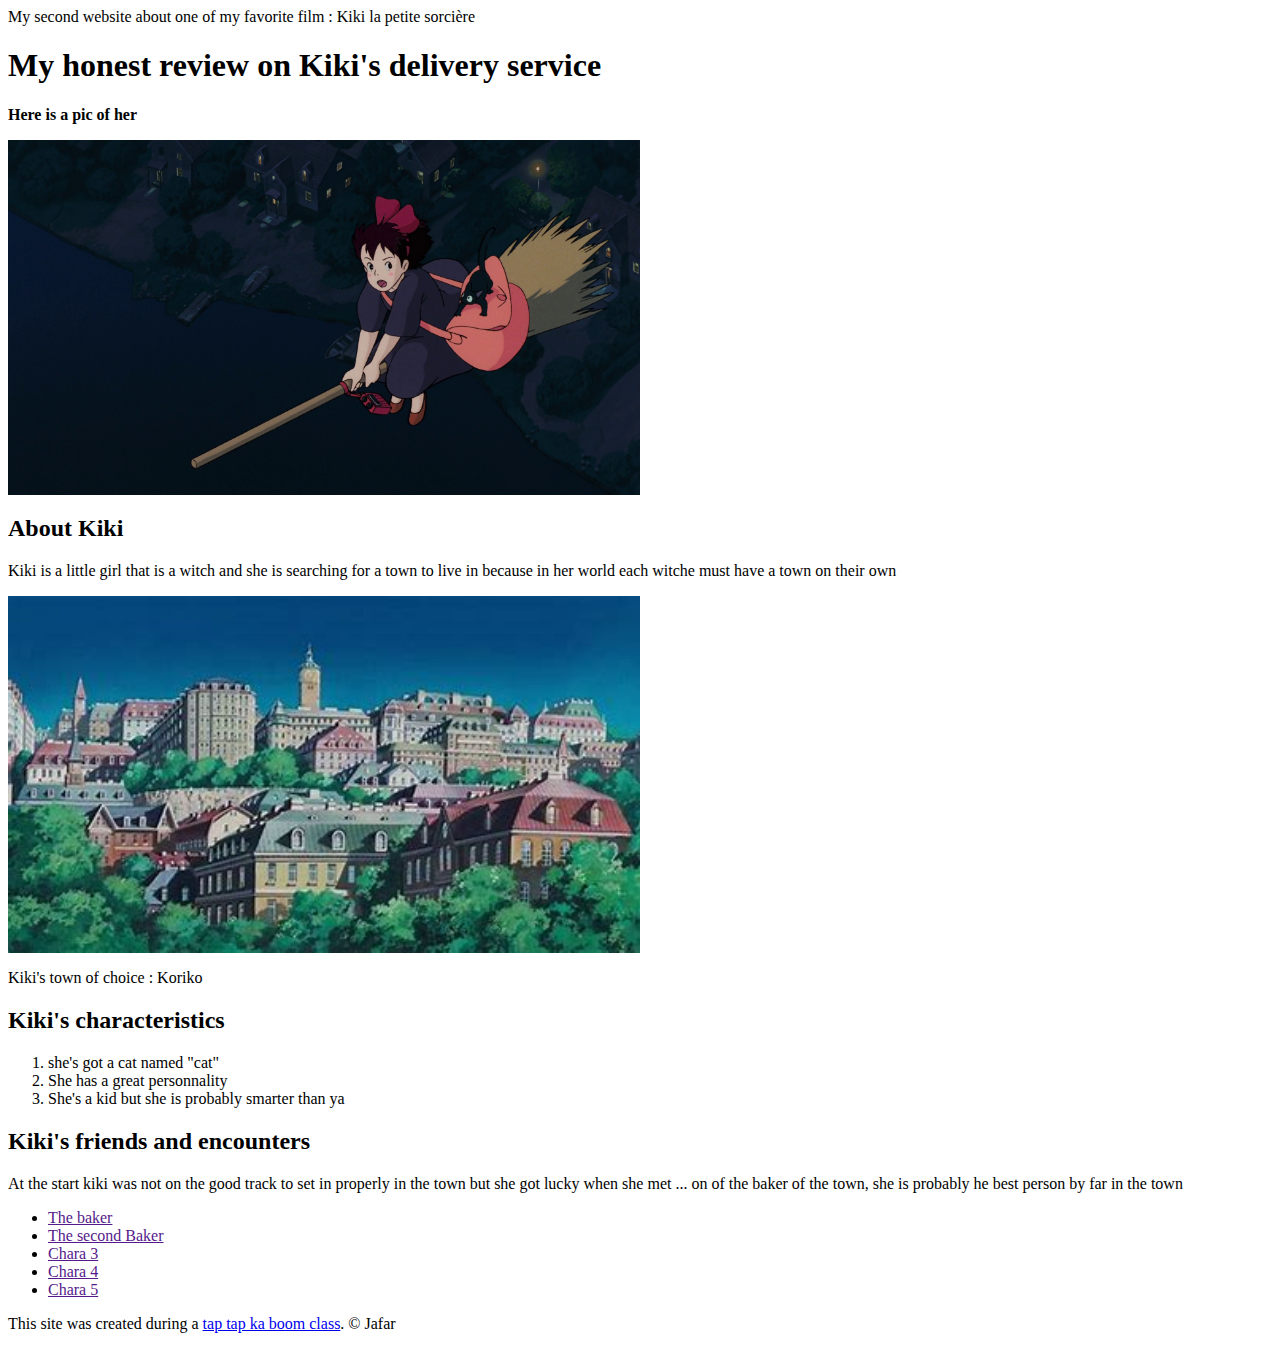
==== index.html @ e2939231 "fixes some errors in the writing and added an image" ====
<html>
   <head>
      <title>Website numba 2</title>
      <link rel="icon" href="Img/Kiki's profile.png">
   </head>
    
   <body>

      <!-- header element -->
      <header>
         <p> My second website about one of my favorite film : Kiki la petite sorcière </p>
        <h1> My honest  review on Kiki's delivery service</h1>
        <p> <b>Here is a pic of her</b> </p>
        <img src="Img/Anime.png" width="50%">
      </header>
      <!-- Main element -->
      <main>
         <h2> About Kiki</h2>
         <p> Kiki is a little girl that is a witch and she is searching for a town to live in because in her world each witche must have a town on their own</p>
         <img src="Img/Koriko.jpg" width="50%">
         <p>Kiki's town of choice : Koriko</p>
         <!-- Characteristics -->
         <h2>Kiki's characteristics</h2>
         <ol>
            <li>she's got a cat named "cat" </li>
            <li>She has a great personnality</li>
            <li>She's a kid but she is probably smarter than ya</li>
         </ol>
         <!-- Friennds and ecounters -->
         <h2> Kiki's friends and encounters</h2>
         <p>At the start kiki was not on the good track to set in properly in the town but she got lucky when she met ... on of the baker of the town, she is probably he best person by far in the town</p>
         <ul>
            <li><a href="" target="blank">The baker</a></li>
            <li><a href="" target="blank">The second Baker</a></li>
            <li><a href="" target="blank">Chara 3</a></li>
            <li><a href="" target="blank">Chara 4</a></li>
            <li><a href="" target="blank">Chara 5</a></li>
         </ul>
      <main/>

      <!-- Footer element -->
      <footer>
         <p>This site was created during a <a href="https://taptapkabomm.com">tap tap ka boom class</a>. &copy; Jafar </p>
      </footer>
         

      








   </body>
</html
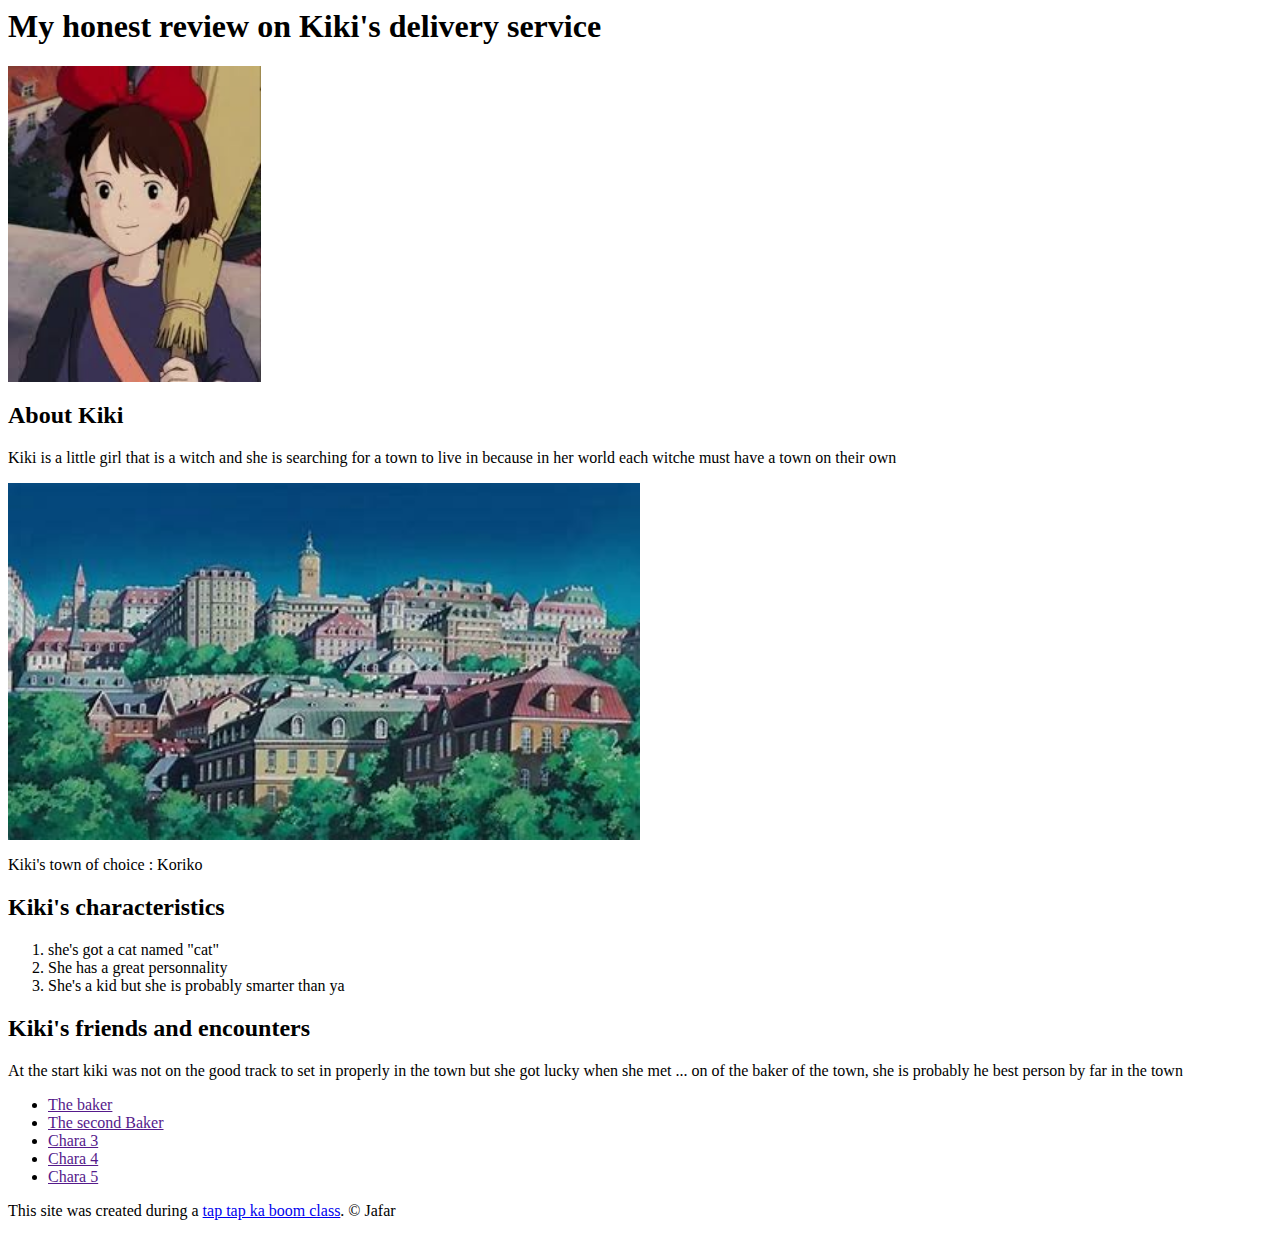
==== commit 484cda98: "Added some things" ====
--- a/index.html
+++ b/index.html
@@ -3,16 +3,17 @@
    <head>
       <title>Website numba 2</title>
       <link rel="icon" href="Img/Kiki's profile.png">
+      <link rel="stylesheet" type="text/css" href="css/Anime.css">
    </head>
     
    <body>
 
       <!-- header element -->
       <header>
-         <p> My second website about one of my favorite film : Kiki la petite sorcière </p>
+        
         <h1> My honest  review on Kiki's delivery service</h1>
-        <p> <b>Here is a pic of her</b> </p>
-        <img src="Img/Anime.png" width="50%">
+        <img src="Img/Profile.jpg" width="20%">
+      
       </header>
       <!-- Main element -->
       <main>
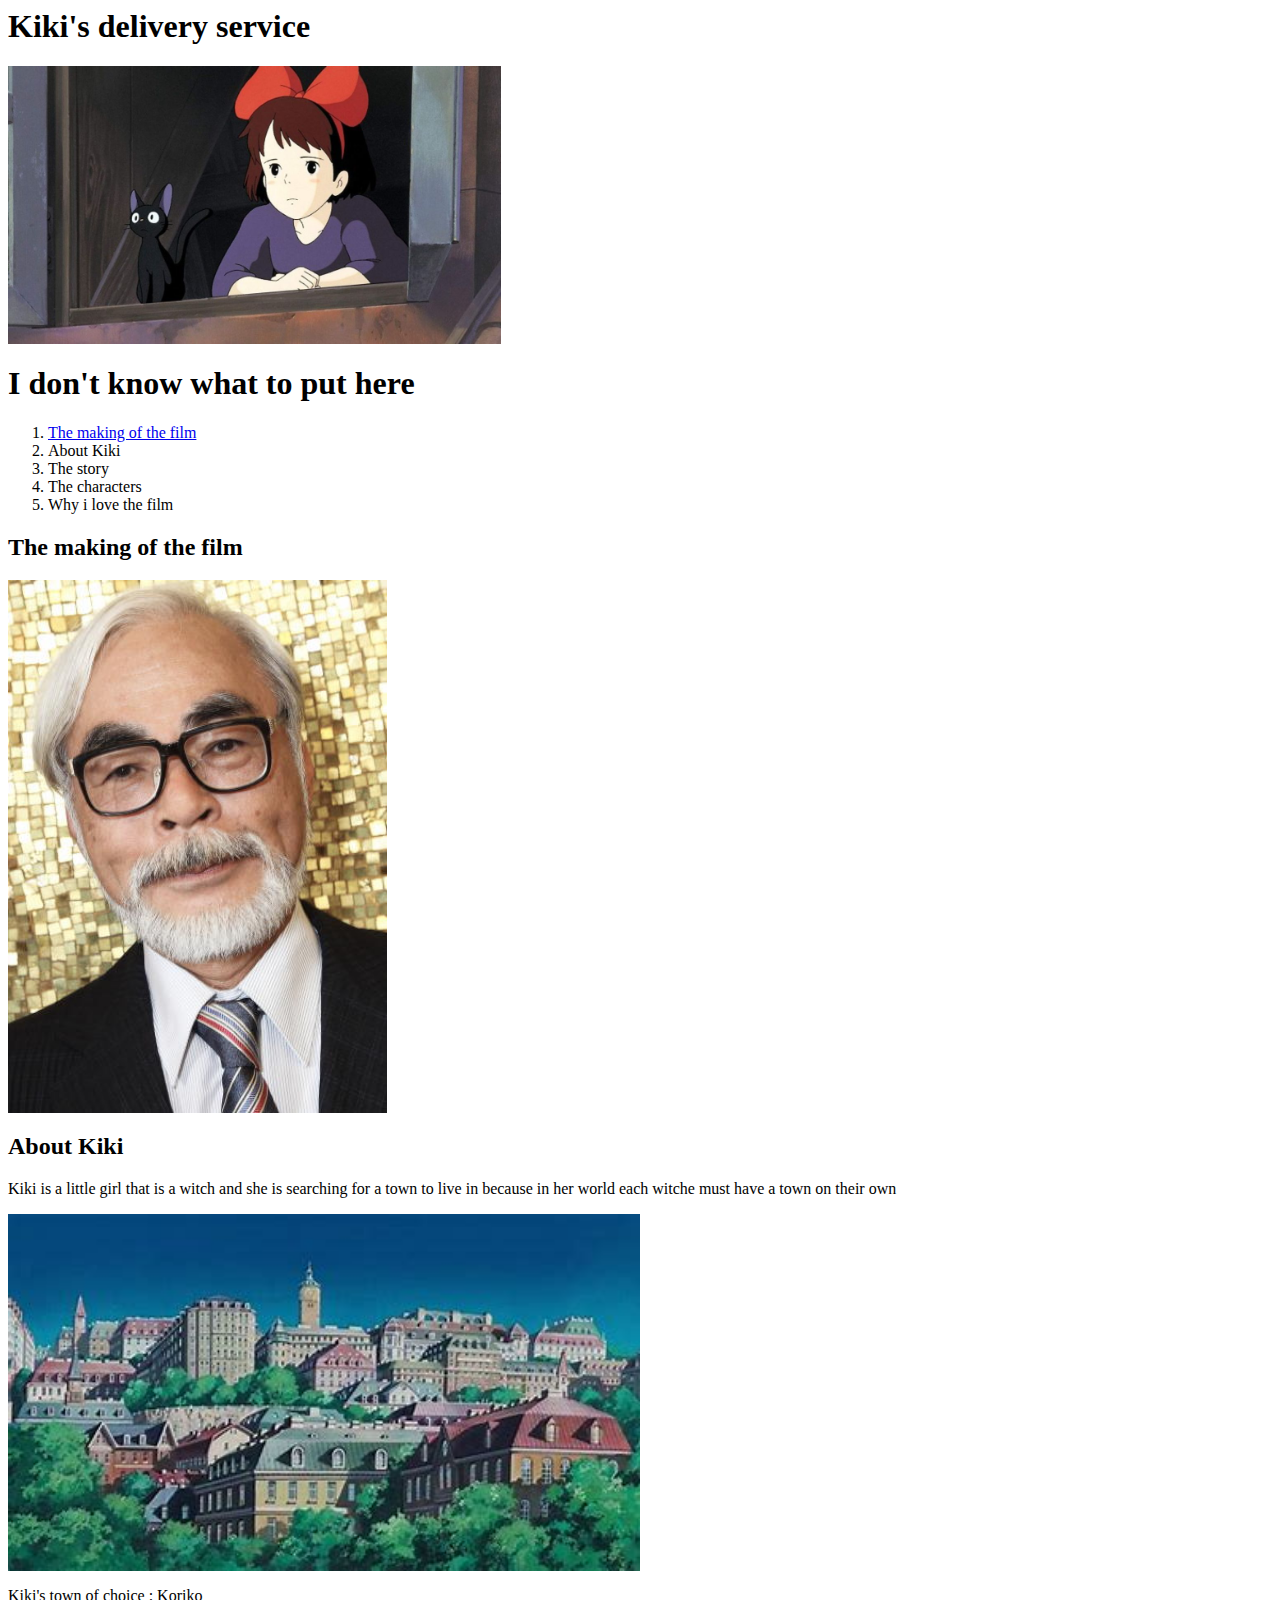
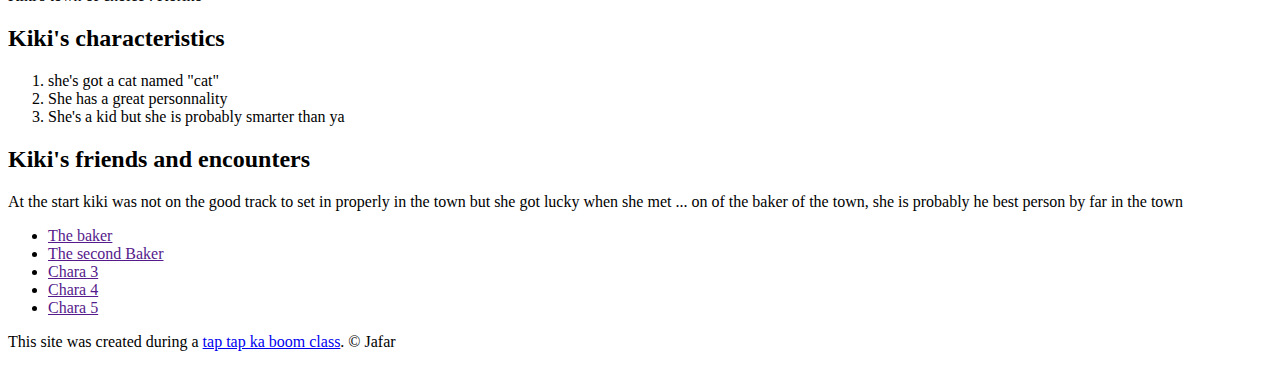
==== commit 79ce1604: "Added some things to my website t" ====
--- a/index.html
+++ b/index.html
@@ -10,13 +10,24 @@
 
       <!-- header element -->
       <header>
-        
-        <h1> My honest  review on Kiki's delivery service</h1>
-        <img src="Img/Profile.jpg" width="20%">
-      
+        <h1> Kiki's delivery service</h1>
+         <img  src="Img/background.jpg" width="39%" >
       </header>
       <!-- Main element -->
       <main>
+         <!-- The list -->
+         <h1>I don't know what to put here</h1>
+         <ol>
+            <li><a href="#The_Making_Of_The_Film">The making of the film</a></li>
+            <li><a>About Kiki</a></li>
+            <li><a>The story</a></li>
+            <li><a>The characters</a></li>
+            <li><a>Why i love the film</a></li>
+         </ol>
+         <!-- Point 1 : The making of the film and some facts about thhe author -->
+         <h2 id="The_Making_Of_The_Film">The making of the film</h2>
+         <img src="Img/Hayao_Miyazaki.jpg" width="30%"
+         <!-- Point 2 :  -->
          <h2> About Kiki</h2>
          <p> Kiki is a little girl that is a witch and she is searching for a town to live in because in her world each witche must have a town on their own</p>
          <img src="Img/Koriko.jpg" width="50%">
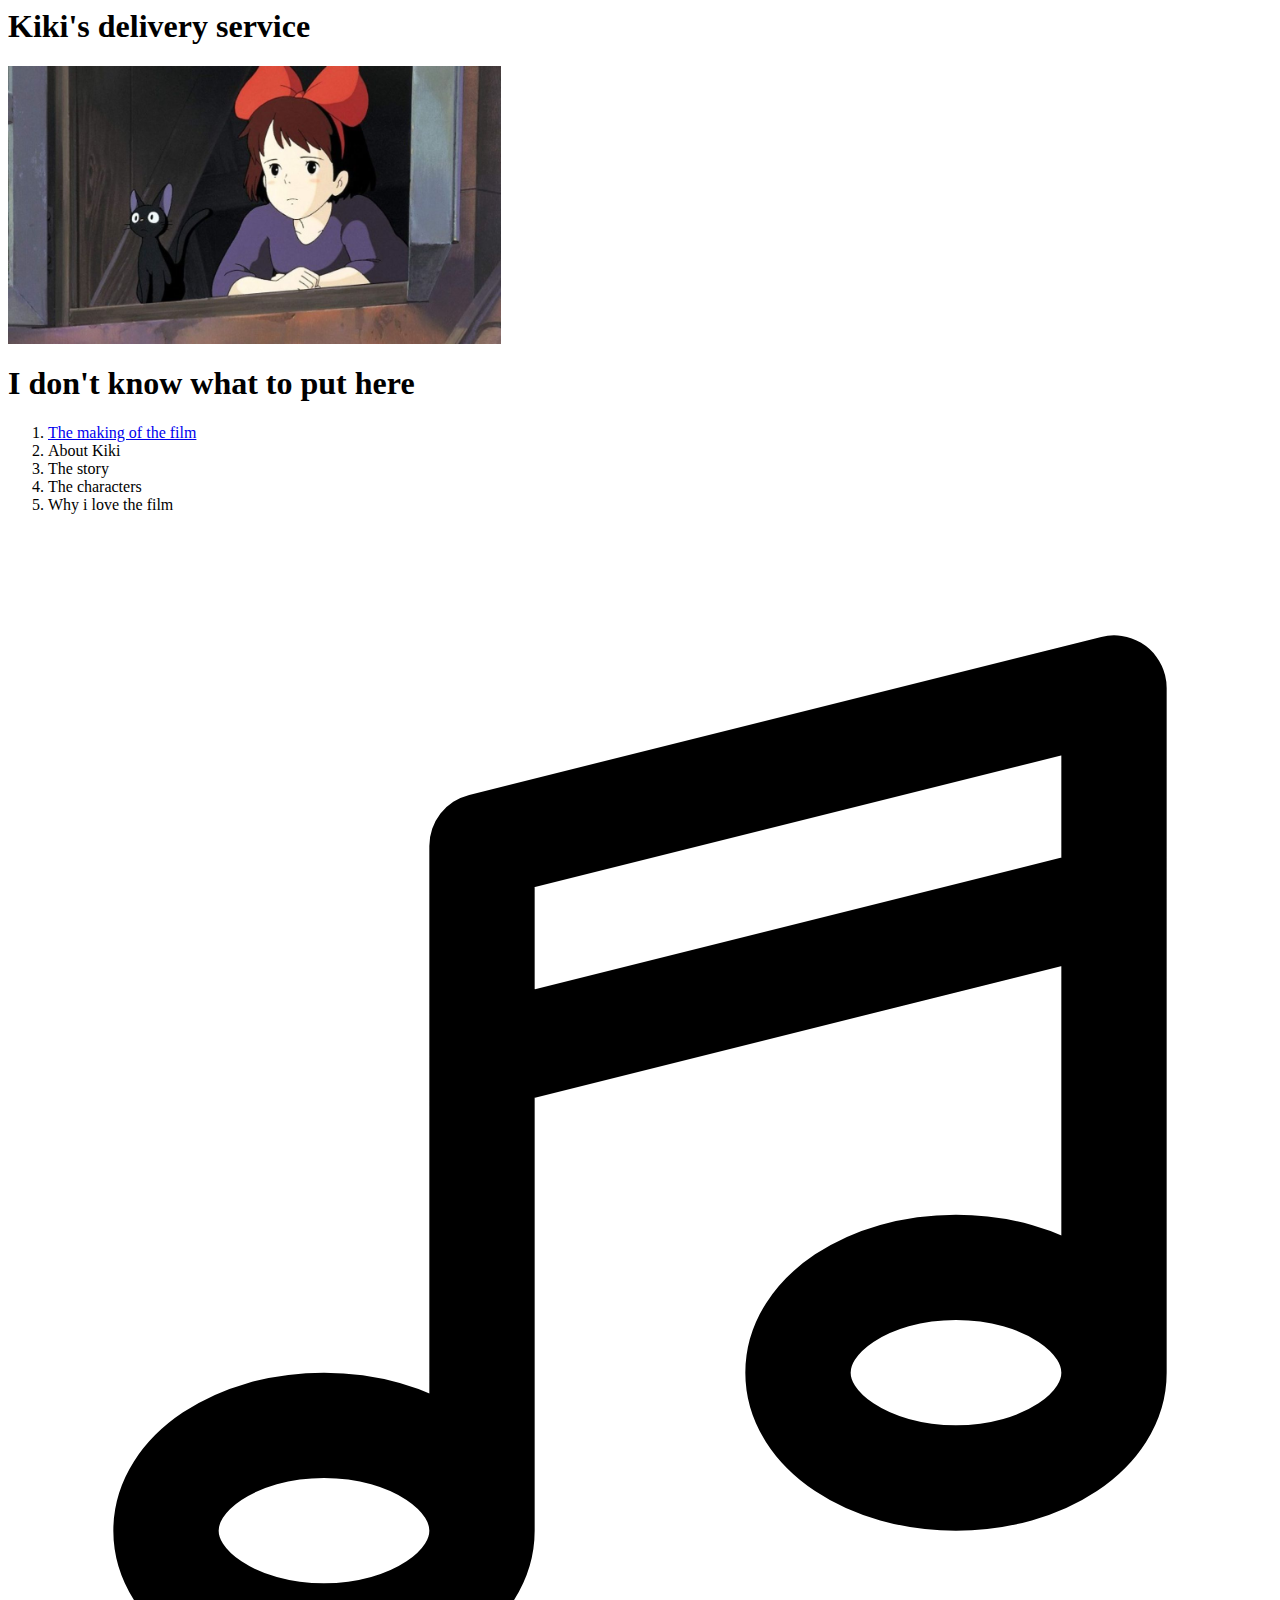
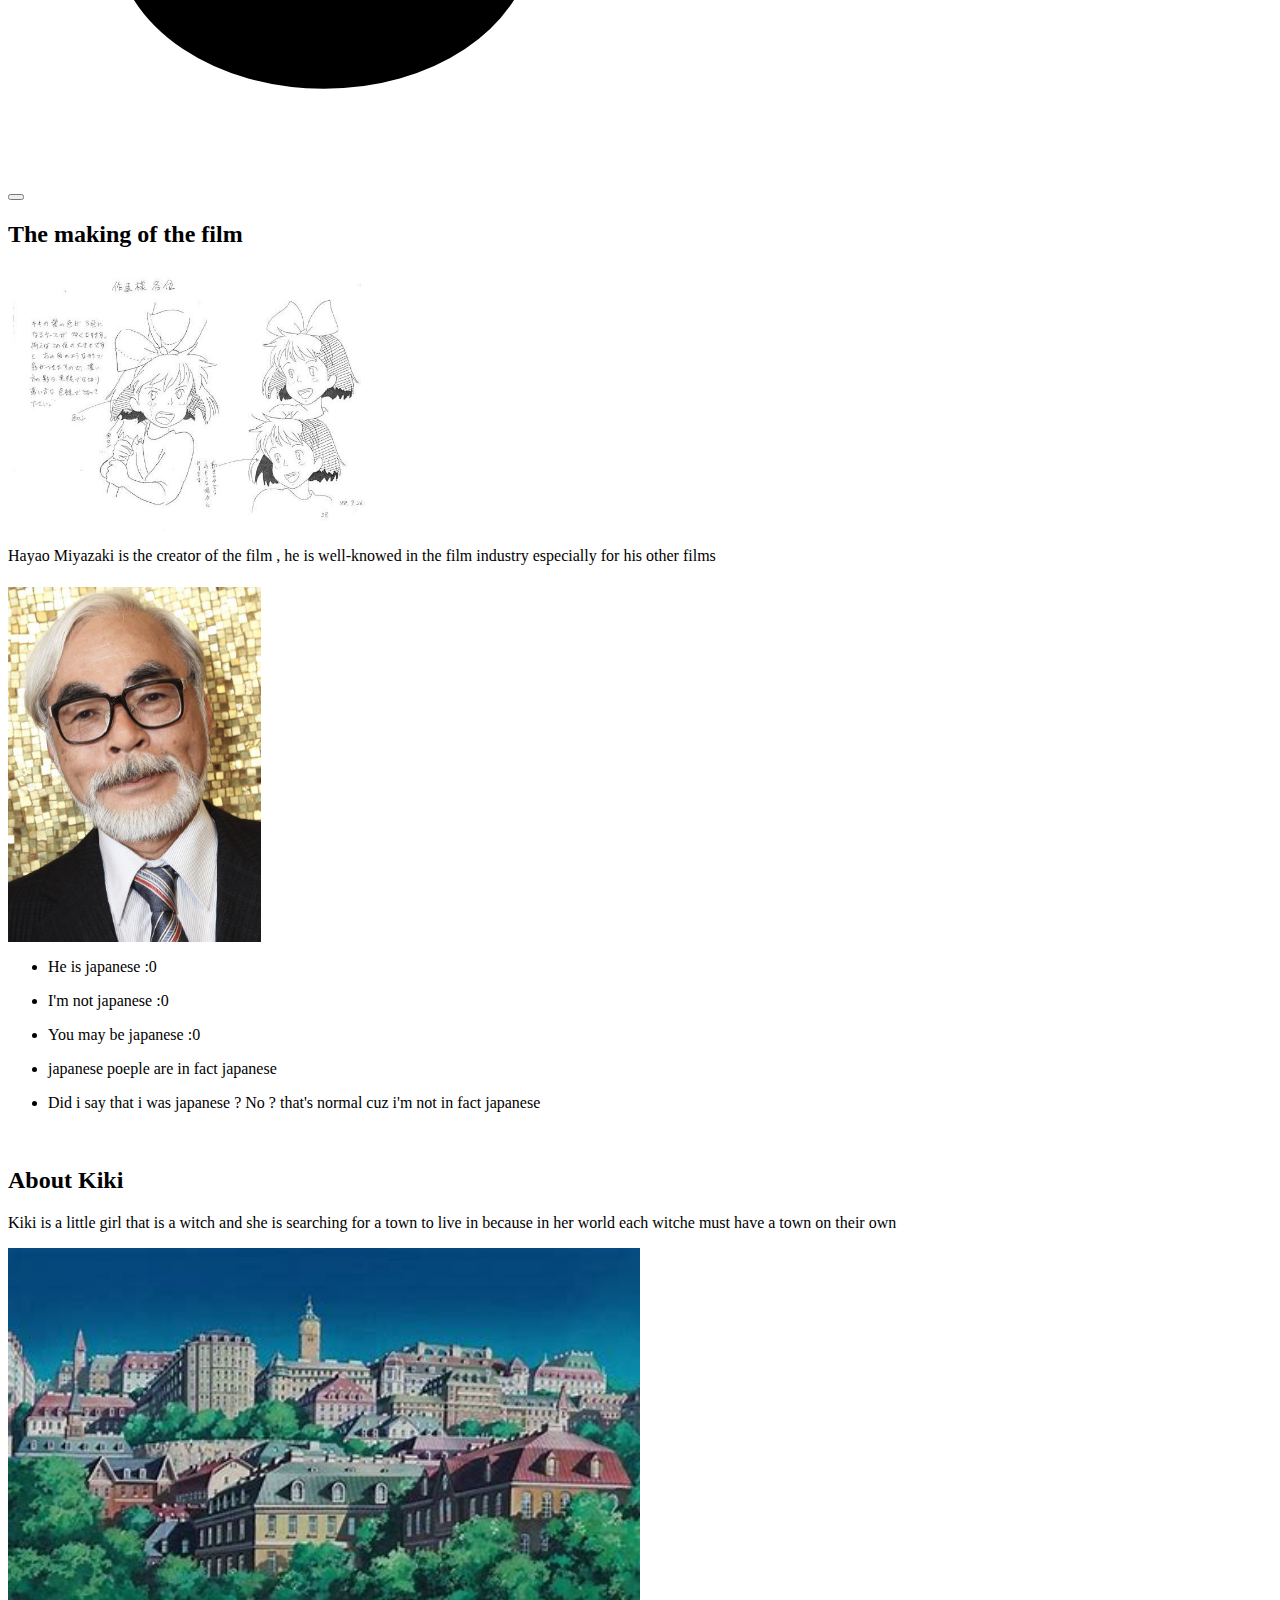
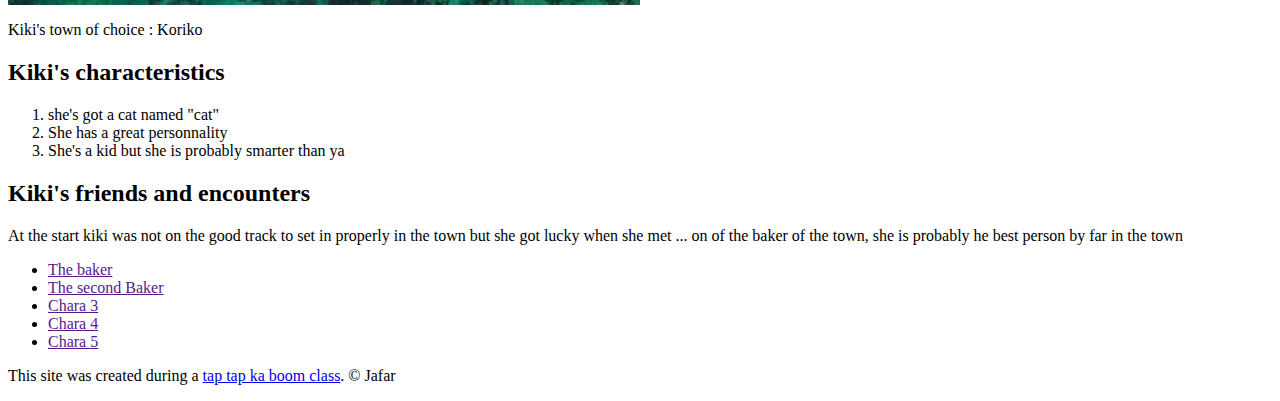
==== commit 3ccc264e: "Added some things" ====
--- a/index.html
+++ b/index.html
@@ -1,9 +1,10 @@
 
 <html>
    <head>
-      <title>Website numba 2</title>
+      <title>Review on Kiki's delivery service</title>
       <link rel="icon" href="Img/Kiki's profile.png">
       <link rel="stylesheet" type="text/css" href="css/Anime.css">
+      <script src="JavaScript/Anime.js"></script>
    </head>
     
    <body>
@@ -17,21 +18,59 @@
       <main>
          <!-- The list -->
          <h1>I don't know what to put here</h1>
-         <ol>
-            <li><a href="#The_Making_Of_The_Film">The making of the film</a></li>
-            <li><a>About Kiki</a></li>
-            <li><a>The story</a></li>
-            <li><a>The characters</a></li>
-            <li><a>Why i love the film</a></li>
-         </ol>
+            <ol>
+               <li><a href="#The_Making_Of_The_Film">The making of the film</a></li>
+               <li><a>About Kiki</a></li>
+               <li><a>The story</a></li>
+               <li><a>The characters</a></li>
+               <li><a>Why i love the film</a></li>
+            </ol>
+         <div class="audio-player">
+            <div class="icon-container">
+               <svg xmlns="http://www.w3.org/2000/svg" class="h-6 w-6" fill="none" viewBox="0 0 24 24" stroke="currentColor" stroke-width="2">
+                  <path stroke-linecap="round" stroke-linejoin="round" d="M9 19V6l12-3v13M9 19c0 1.105-1.343 2-3 2s-3-.895-3-2 1.343-2 3-2 3 .895 3 2zm12-3c0 1.105-1.343 2-3 2s-3-.895-3-2 1.343-2 3-2 3 .895 3 2zM9 10l12-3" />
+                </svg>
+                  <audio src="Music/OST.mp3"></audio>
+            </div>
+            <div class="controls">
+                  <button class="player-button">
+               <svg xmlns="http://www.w3.org/2000/svg" class="h-6 w-6" fill="none" viewBox="0 0 24 24" stroke="currentColor" stroke-width="2">
+                     <path stroke-linecap="round" stroke-linejoin="round" d="M14.752 11.168l-3.197-2.132A1 1 0 0010 9.87v4.263a1 1 0 001.555.832l3.197-2.132a1 1 0 000-1.664z" />
+                     <path stroke-linecap="round" stroke-linejoin="round" d="M21 12a9 9 0 11-18 0 9 9 0 0118 0z" />
+               </svg>
+                  </button>
+            </div>
+         </div>
+         
+         <h4></h4>
          <!-- Point 1 : The making of the film and some facts about thhe author -->
+      <div1>
          <h2 id="The_Making_Of_The_Film">The making of the film</h2>
-         <img src="Img/Hayao_Miyazaki.jpg" width="30%"
+         <img src="Img/Sketch.jpg" width="30%"> 
+         <p>Hayao Miyazaki is the creator of the film , he is well-knowed in the film industry especially for his other films</p> 
+         <h4></h4>
+         <section1>
+         <img src="Img/Hayao_Miyazaki.jpg" width="20%">
+         <ul>
+            <li><p>He is japanese :0</p></li>
+            <li><p>I'm not japanese :0</p></li>
+            <li><p>You may be japanese :0</p></li>
+            <li><p>japanese poeple are in fact japanese</p></li>
+            <li><p>Did i say that i was japanese ? No ? that's normal cuz i'm not in fact japanese</p></li>
+         </ul>
+         <br>
+         </section1>
+      </div1>
          <!-- Point 2 :  -->
-         <h2> About Kiki</h2>
+       <div2>
+         <section2>
+            <h4></h4>
+            <h2> About Kiki</h2>
          <p> Kiki is a little girl that is a witch and she is searching for a town to live in because in her world each witche must have a town on their own</p>
          <img src="Img/Koriko.jpg" width="50%">
          <p>Kiki's town of choice : Koriko</p>
+         </section2>
+       </div2>
          <!-- Characteristics -->
          <h2>Kiki's characteristics</h2>
          <ol>
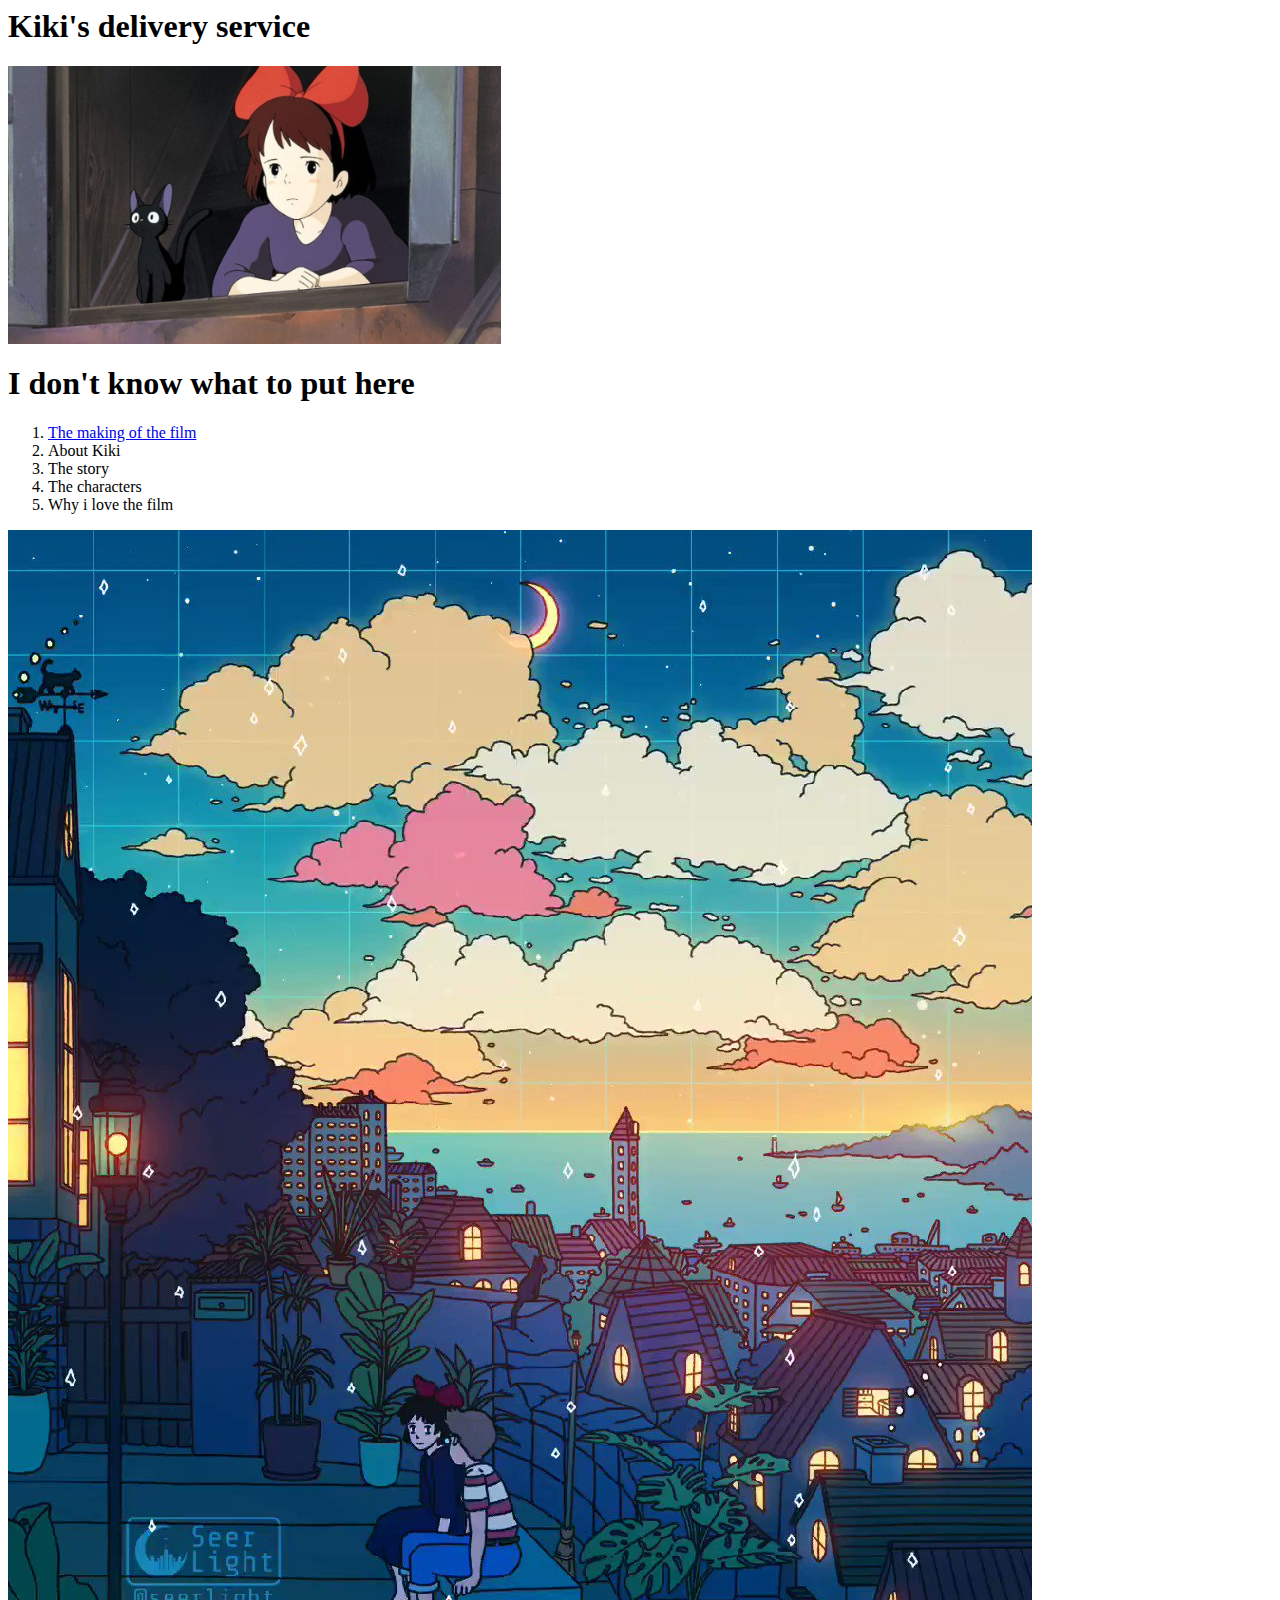
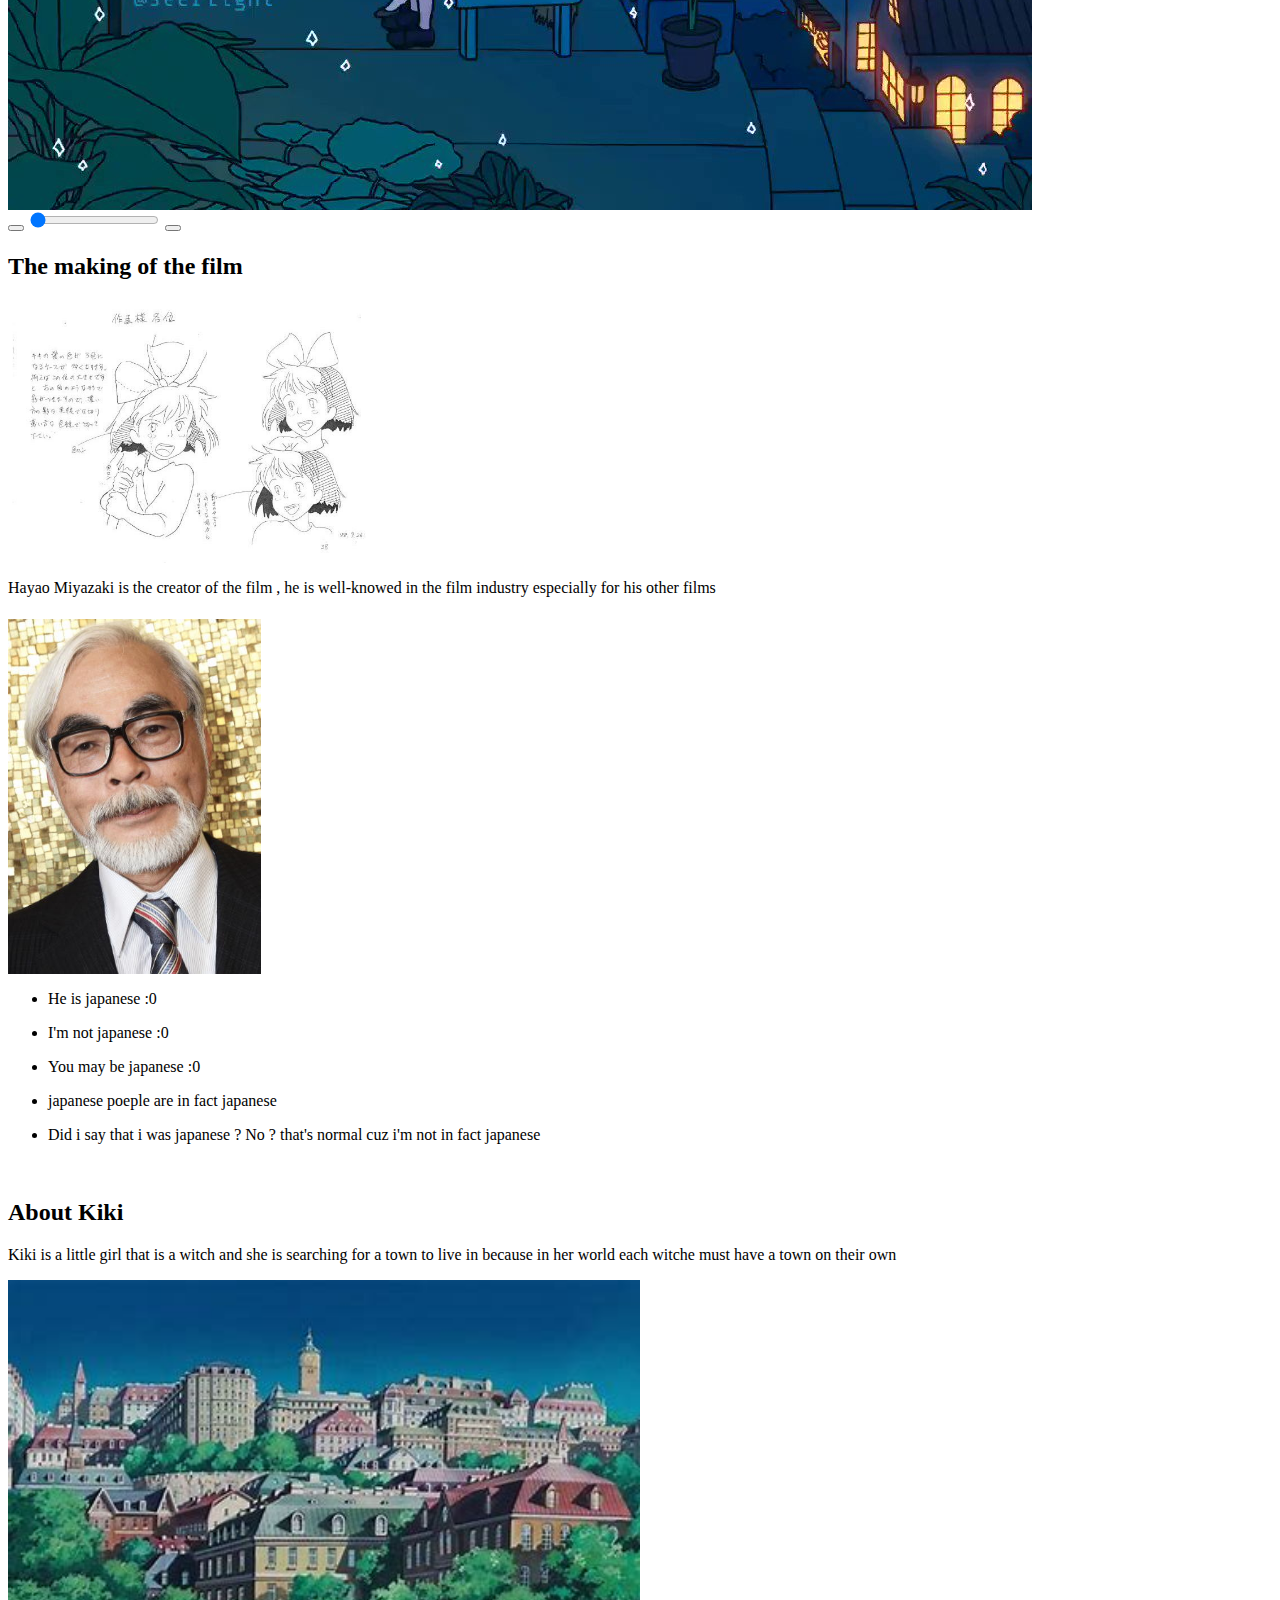
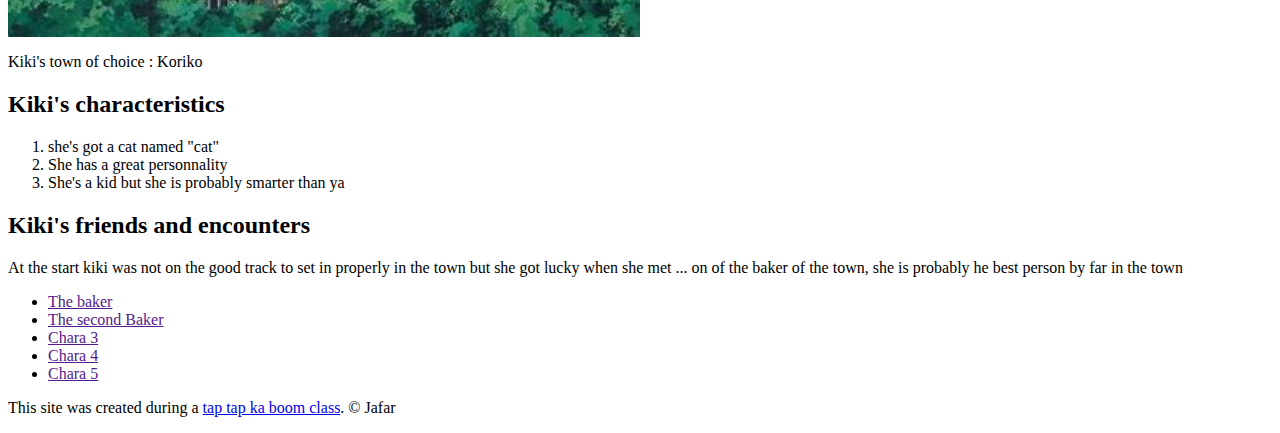
==== commit 6c5d8a16: "Added some javascript lines and made a custom music player" ====
--- a/index.html
+++ b/index.html
@@ -4,7 +4,7 @@
       <title>Review on Kiki's delivery service</title>
       <link rel="icon" href="Img/Kiki's profile.png">
       <link rel="stylesheet" type="text/css" href="css/Anime.css">
-      <script src="JavaScript/Anime.js"></script>
+      
    </head>
     
    <body>
@@ -27,9 +27,7 @@
             </ol>
          <div class="audio-player">
             <div class="icon-container">
-               <svg xmlns="http://www.w3.org/2000/svg" class="h-6 w-6" fill="none" viewBox="0 0 24 24" stroke="currentColor" stroke-width="2">
-                  <path stroke-linecap="round" stroke-linejoin="round" d="M9 19V6l12-3v13M9 19c0 1.105-1.343 2-3 2s-3-.895-3-2 1.343-2 3-2 3 .895 3 2zm12-3c0 1.105-1.343 2-3 2s-3-.895-3-2 1.343-2 3-2 3 .895 3 2zM9 10l12-3" />
-                </svg>
+               <img src="Img/Music_Pic.jpg">
                   <audio src="Music/OST.mp3"></audio>
             </div>
             <div class="controls">
@@ -39,6 +37,12 @@
                      <path stroke-linecap="round" stroke-linejoin="round" d="M21 12a9 9 0 11-18 0 9 9 0 0118 0z" />
                </svg>
                   </button>
+                  <input type="range" class="timeline" max="100" value="0">
+                  <button class="sound-button">
+                     <svg xmlns="http://www.w3.org/2000/svg" viewBox="0 0 20 20" fill="#3D3132">
+                 <path fill-rule="evenodd" d="M9.383 3.076A1 1 0 0110 4v12a1 1 0 01-1.707.707L4.586 13H2a1 1 0 01-1-1V8a1 1 0 011-1h2.586l3.707-3.707a1 1 0 011.09-.217zM14.657 2.929a1 1 0 011.414 0A9.972 9.972 0 0119 10a9.972 9.972 0 01-2.929 7.071 1 1 0 01-1.414-1.414A7.971 7.971 0 0017 10c0-2.21-.894-4.208-2.343-5.657a1 1 0 010-1.414zm-2.829 2.828a1 1 0 011.415 0A5.983 5.983 0 0115 10a5.984 5.984 0 01-1.757 4.243 1 1 0 01-1.415-1.415A3.984 3.984 0 0013 10a3.983 3.983 0 00-1.172-2.828 1 1 0 010-1.415z" clip-rule="evenodd" />
+               </svg>
+                   </button>
             </div>
          </div>
          
@@ -104,6 +108,6 @@
 
 
 
-
+      <script src="JavaScript/Anime.js"></script>
    </body>
 </html
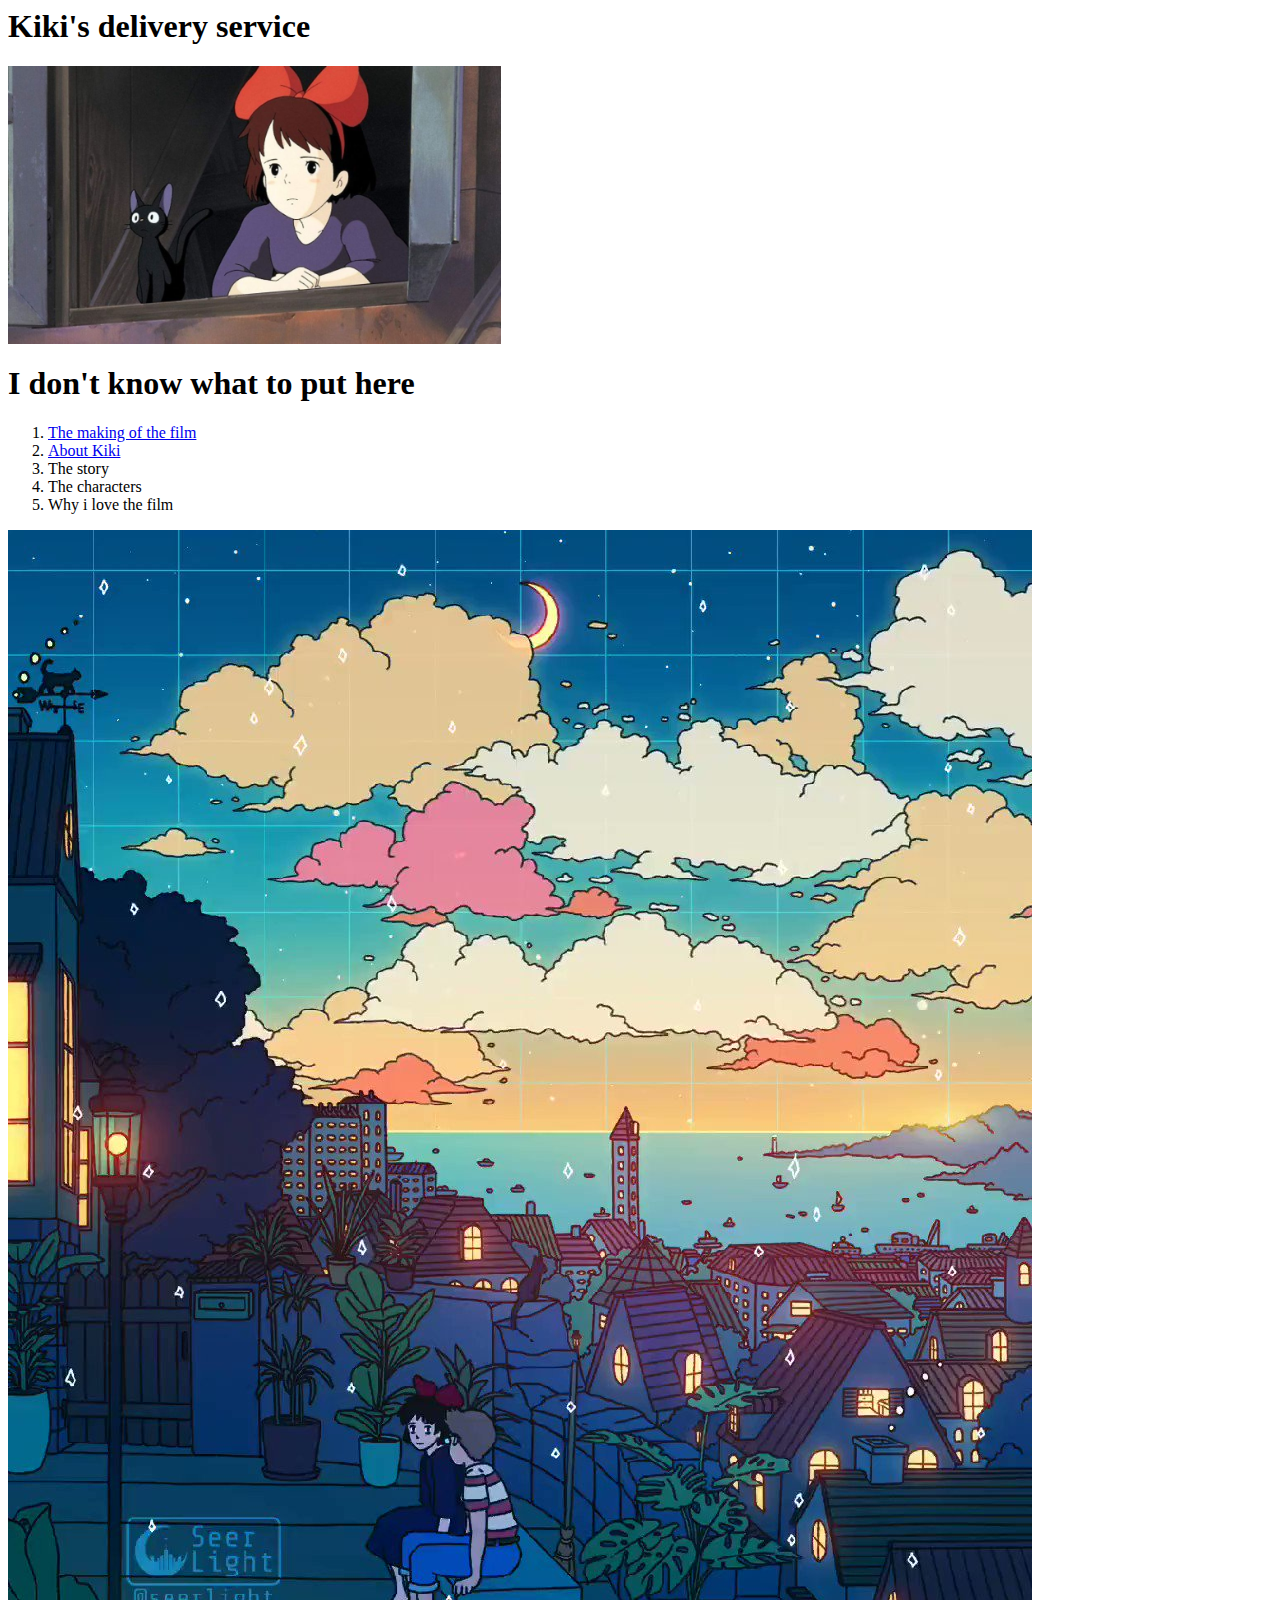
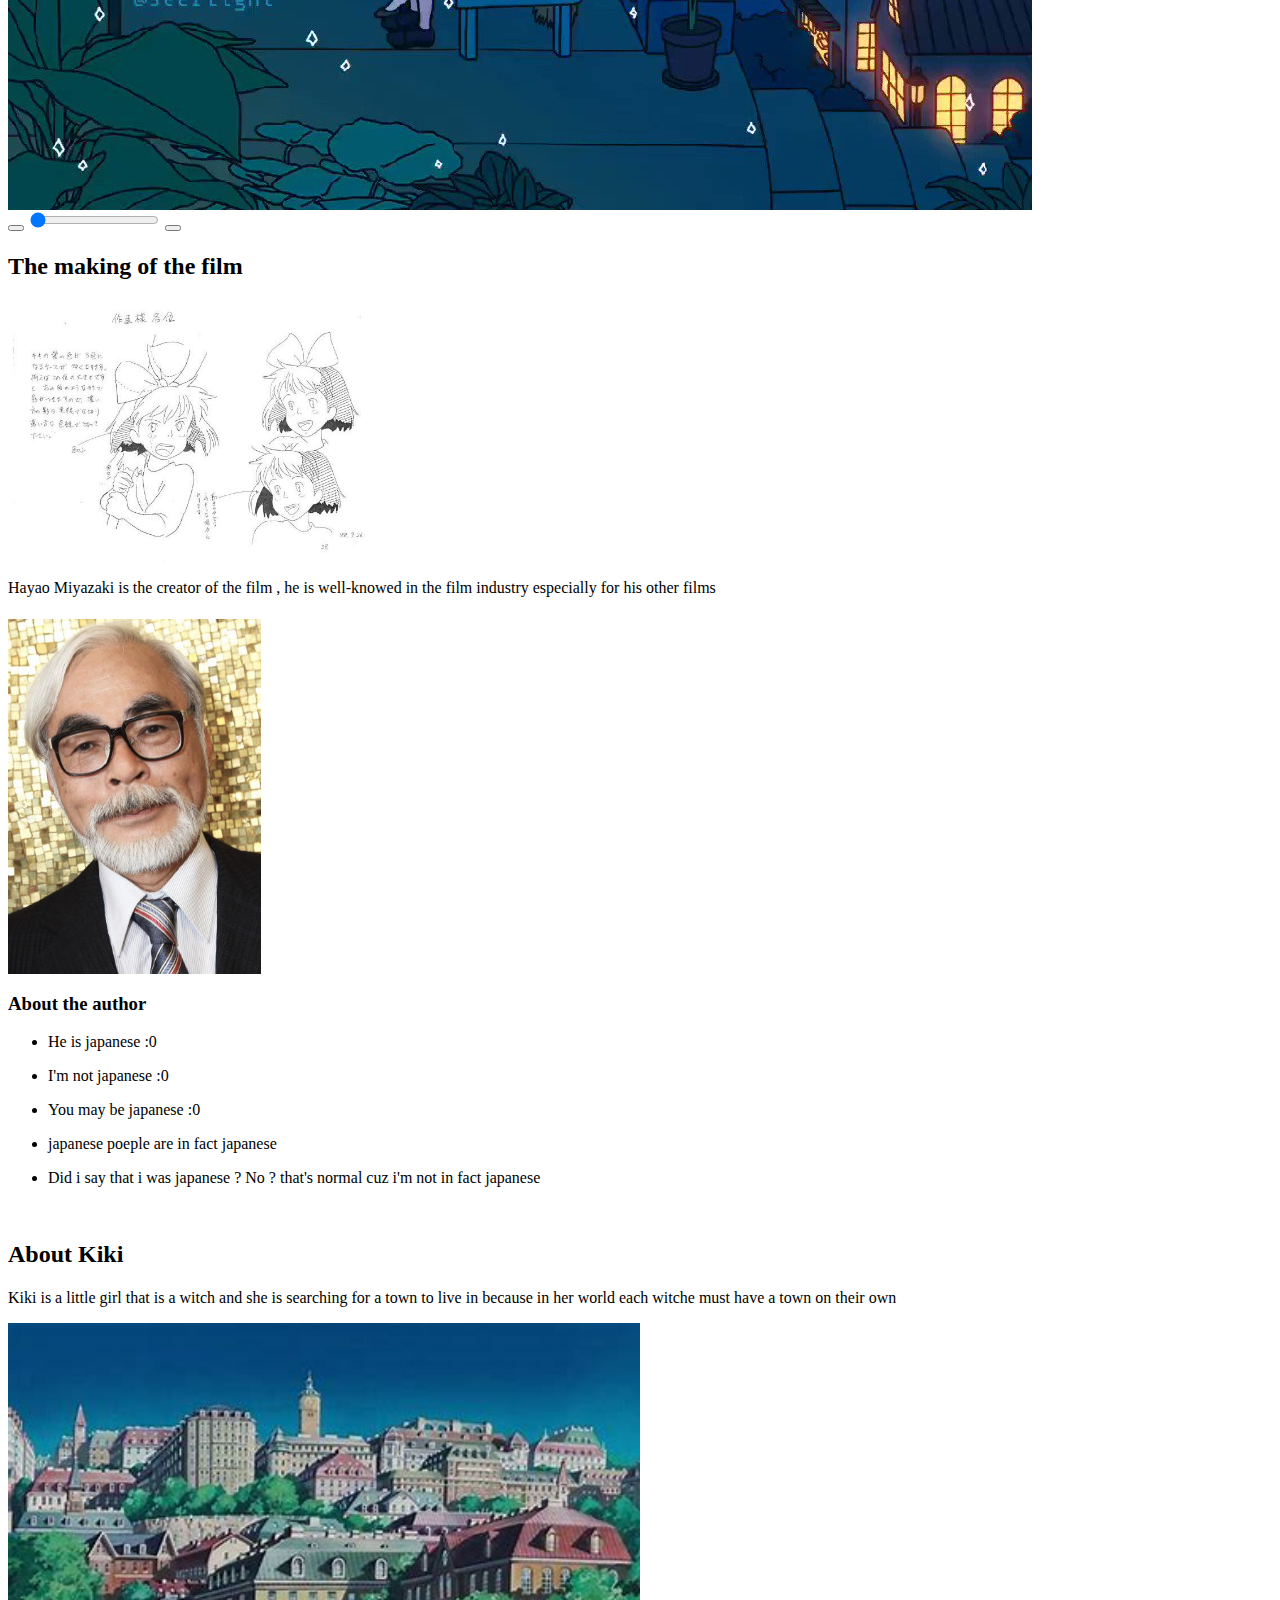
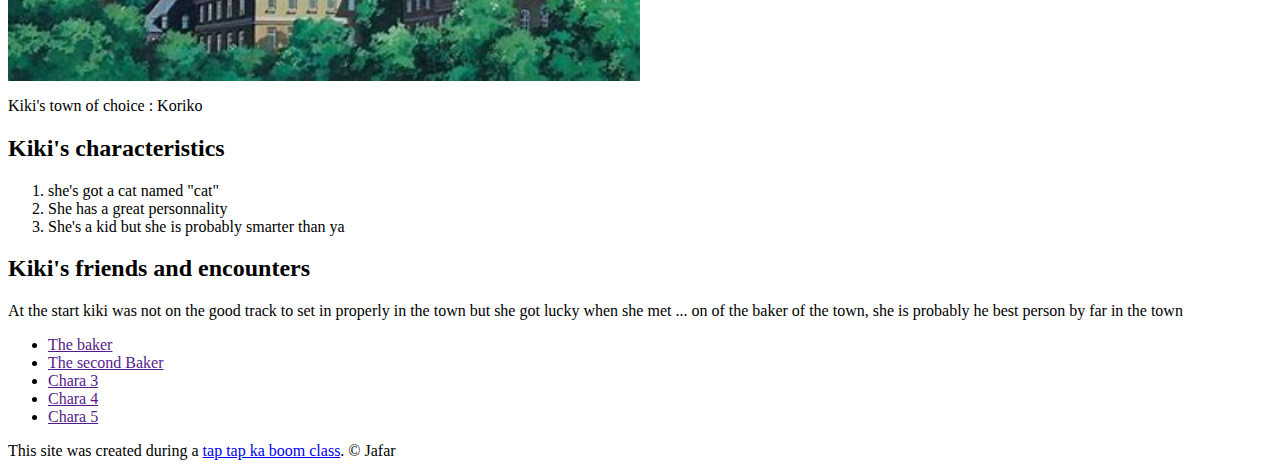
==== commit 25a1fc16: "Added some things" ====
--- a/index.html
+++ b/index.html
@@ -8,6 +8,7 @@
    </head>
     
    <body>
+      <div id="mw-panel"></div>
 
       <!-- header element -->
       <header>
@@ -20,7 +21,7 @@
          <h1>I don't know what to put here</h1>
             <ol>
                <li><a href="#The_Making_Of_The_Film">The making of the film</a></li>
-               <li><a>About Kiki</a></li>
+               <li><a href="#About_Kiki">About Kiki</a></li>
                <li><a>The story</a></li>
                <li><a>The characters</a></li>
                <li><a>Why i love the film</a></li>
@@ -55,6 +56,7 @@
          <h4></h4>
          <section1>
          <img src="Img/Hayao_Miyazaki.jpg" width="20%">
+         <h3>About the author </h3>
          <ul>
             <li><p>He is japanese :0</p></li>
             <li><p>I'm not japanese :0</p></li>
@@ -65,11 +67,11 @@
          <br>
          </section1>
       </div1>
-         <!-- Point 2 :  -->
+         <!-- Point 2 : About Kiki  -->
        <div2>
+         <h2 id="About_Kiki">About Kiki</h2>
          <section2>
             <h4></h4>
-            <h2> About Kiki</h2>
          <p> Kiki is a little girl that is a witch and she is searching for a town to live in because in her world each witche must have a town on their own</p>
          <img src="Img/Koriko.jpg" width="50%">
          <p>Kiki's town of choice : Koriko</p>
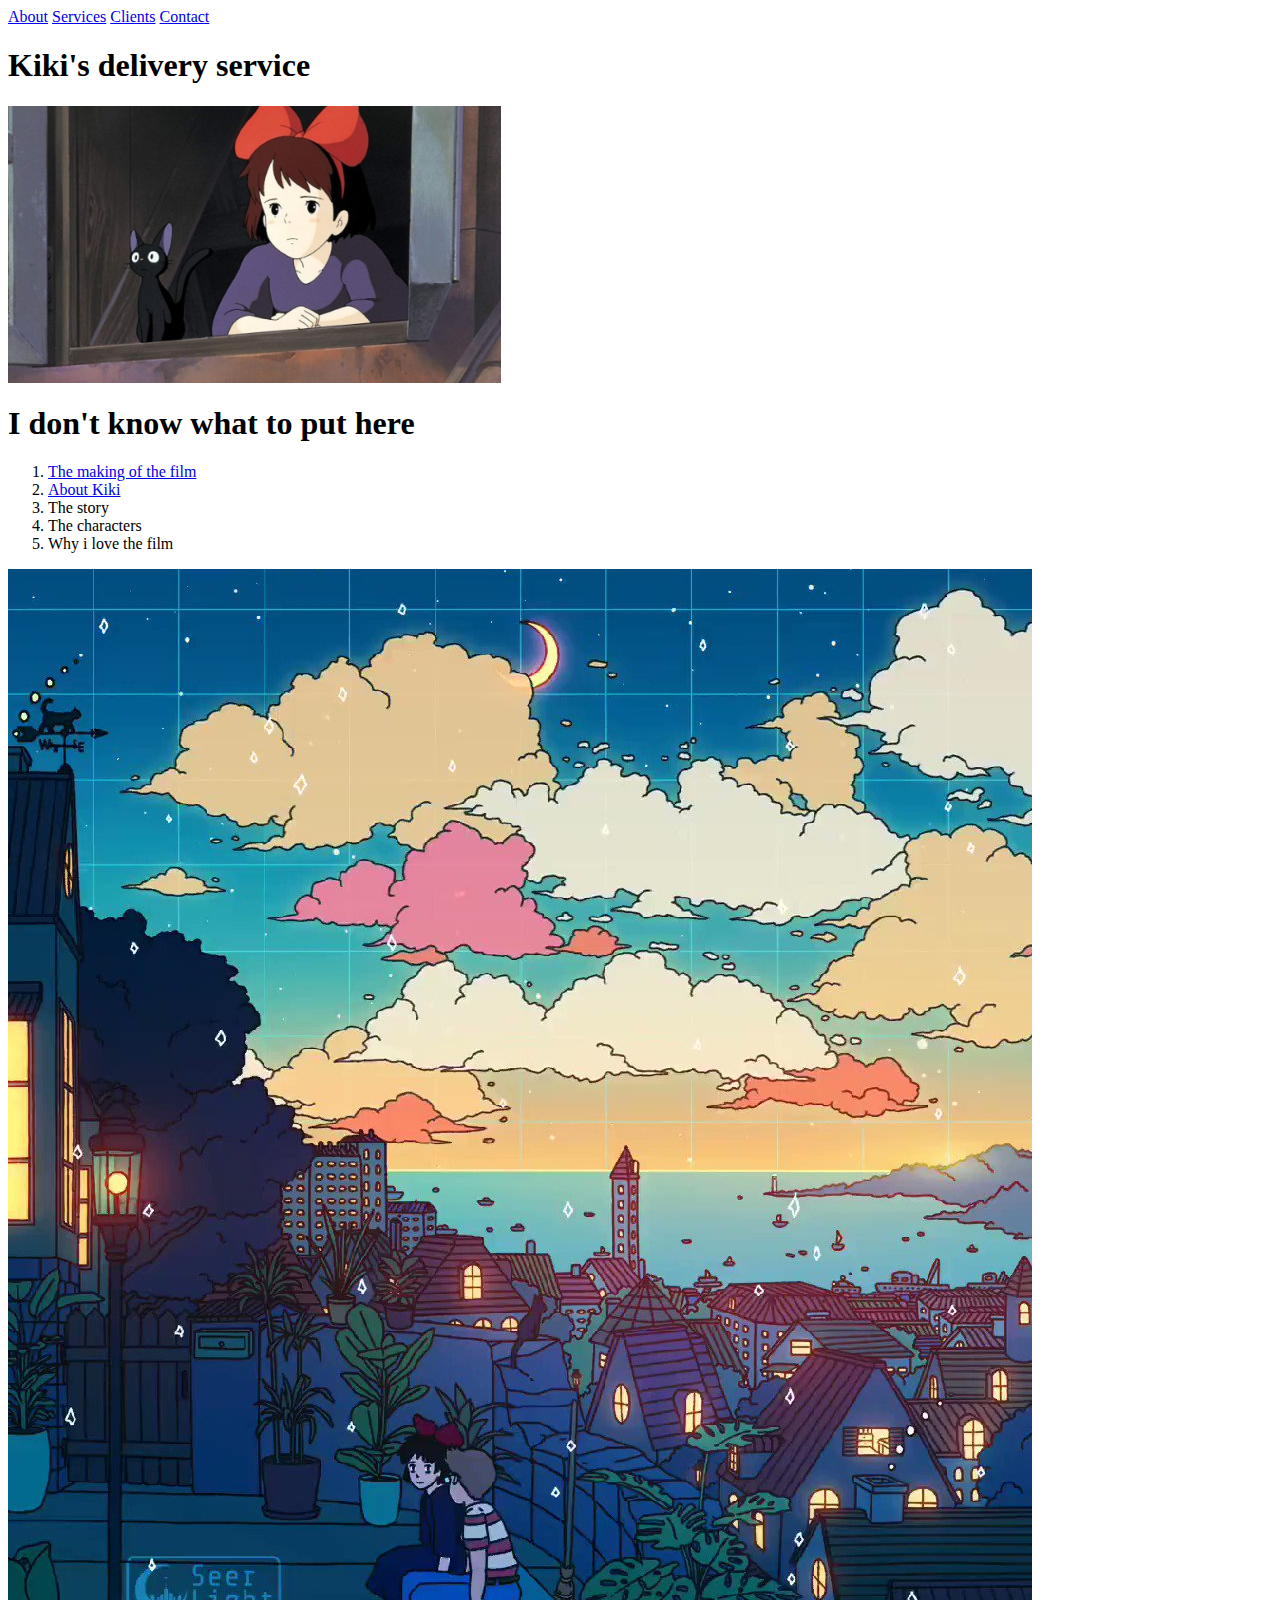
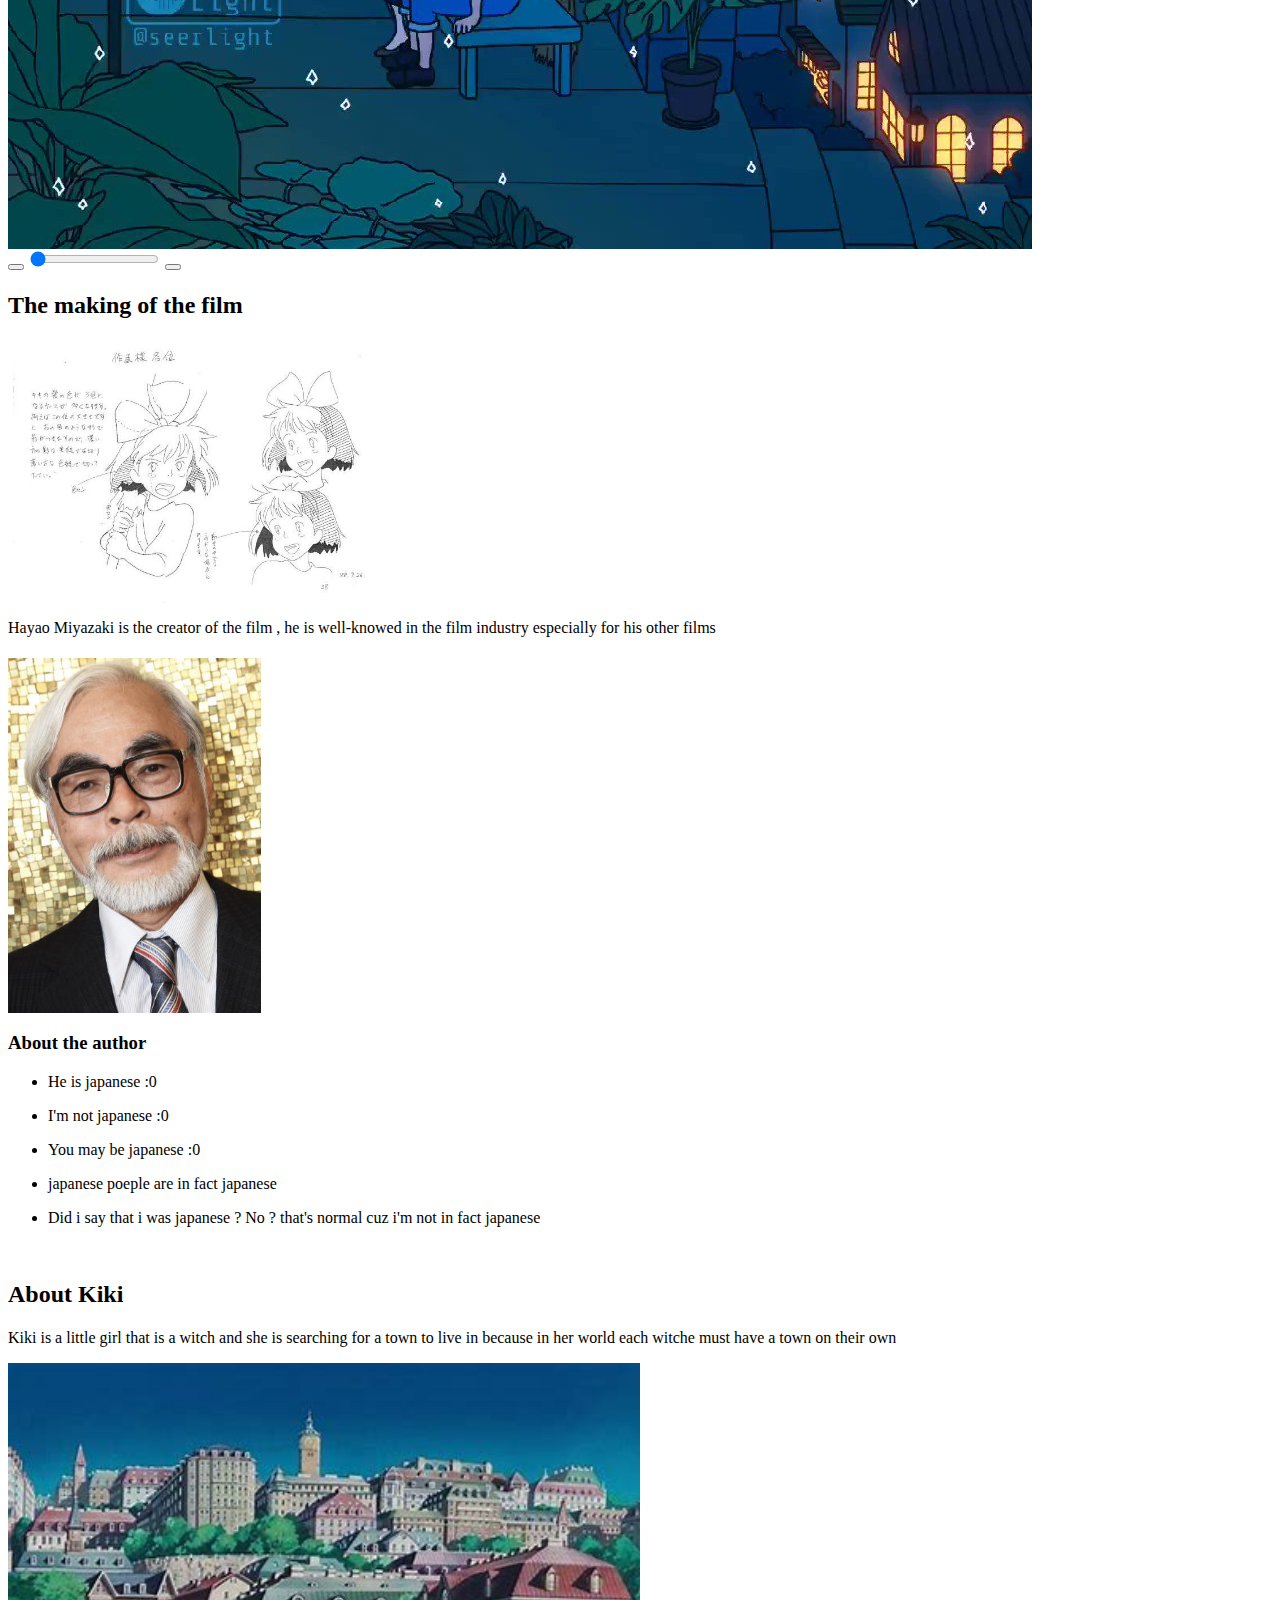
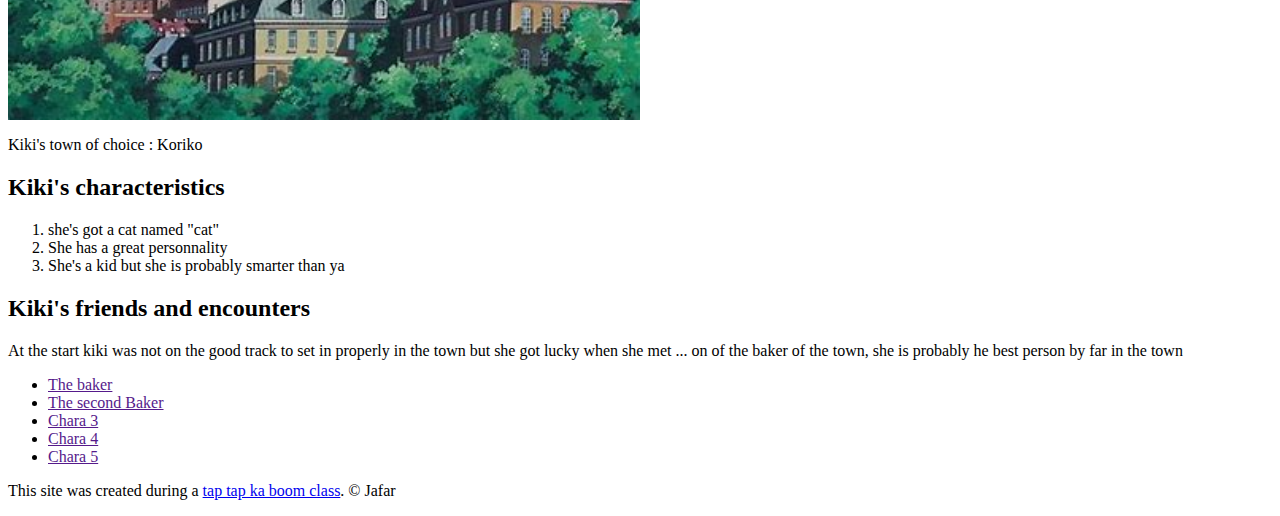
==== commit d1dc1b5f: "Added some things" ====
--- a/index.html
+++ b/index.html
@@ -6,10 +6,12 @@
       <link rel="stylesheet" type="text/css" href="css/Anime.css">
       
    </head>
-    
-   <body>
-      <div id="mw-panel"></div>
-
+   <div class="sidenav">
+      <a href="#The_Making_Of_The_Film">About</a>
+      <a href="#">Services</a>
+      <a href="#">Clients</a>
+      <a href="#">Contact</a>
+    </div>
       <!-- header element -->
       <header>
         <h1> Kiki's delivery service</h1>
@@ -17,6 +19,7 @@
       </header>
       <!-- Main element -->
       <main>
+      
          <!-- The list -->
          <h1>I don't know what to put here</h1>
             <ol>
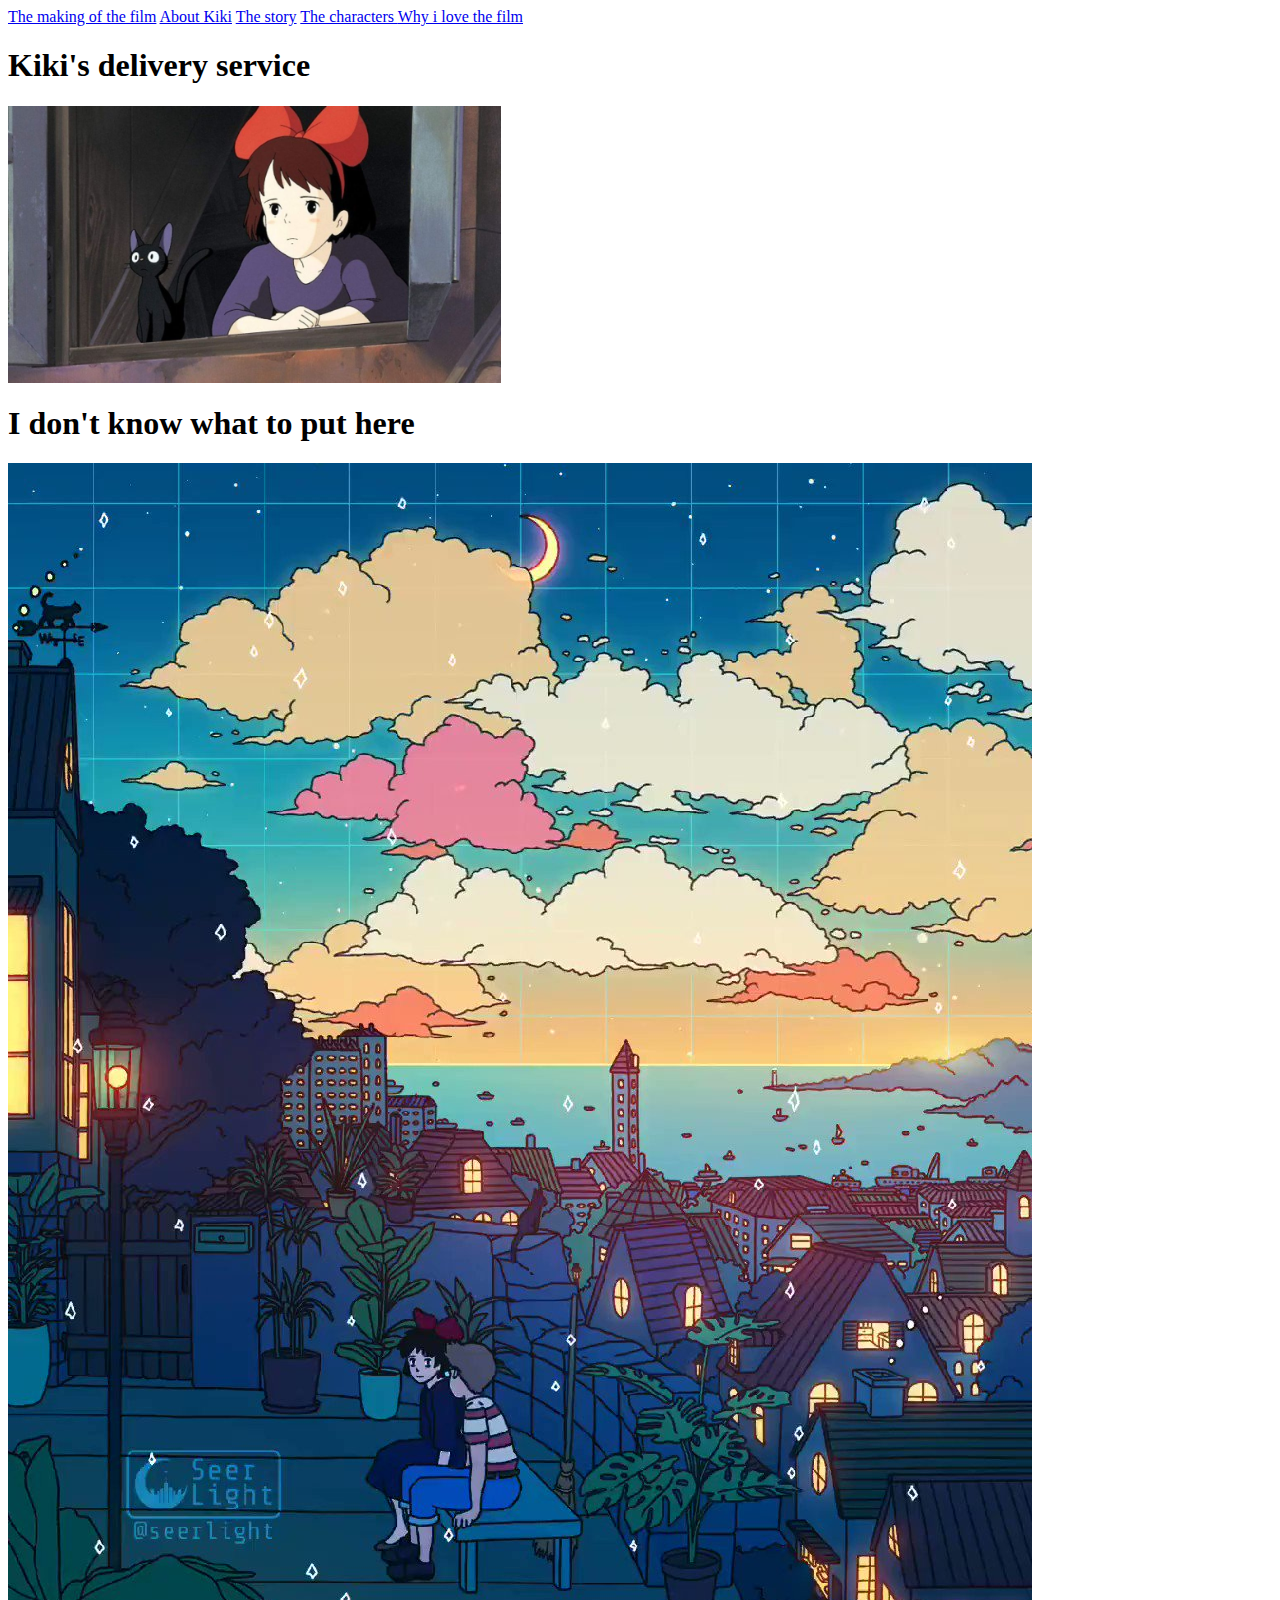
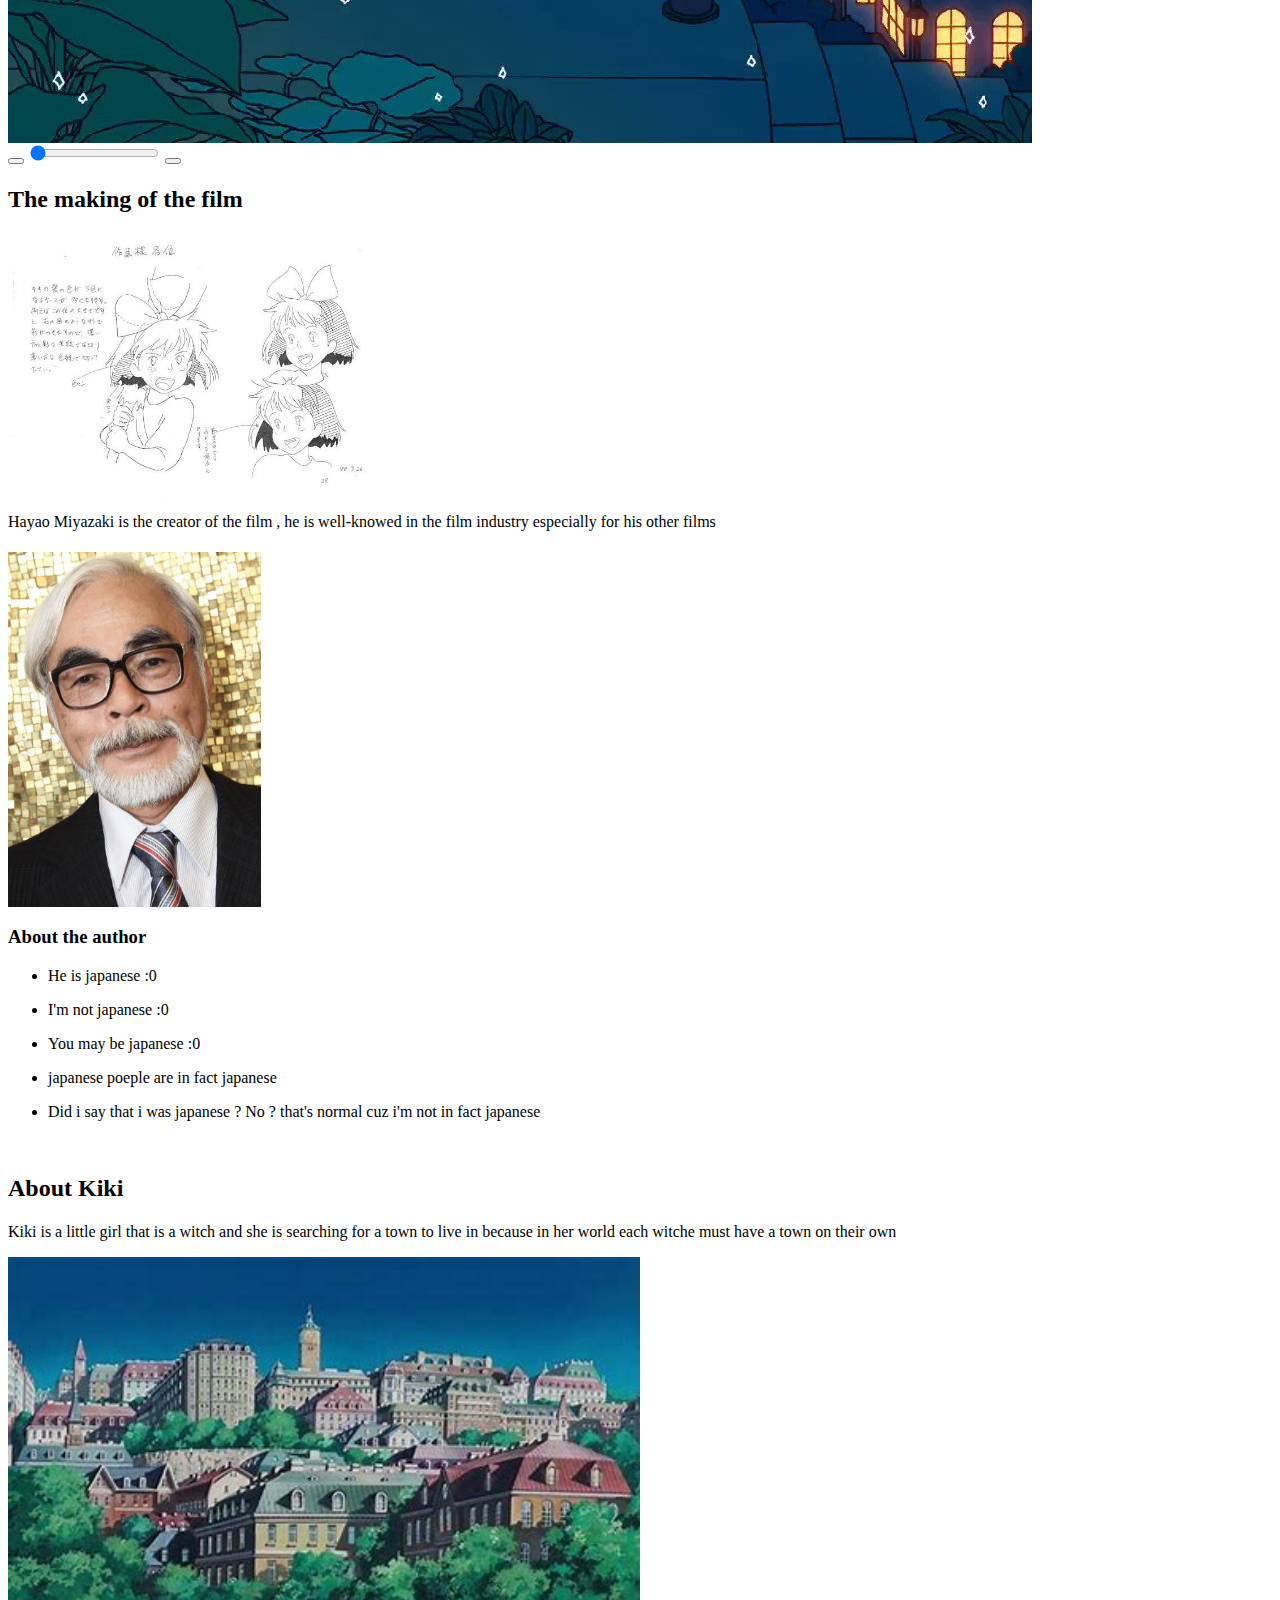
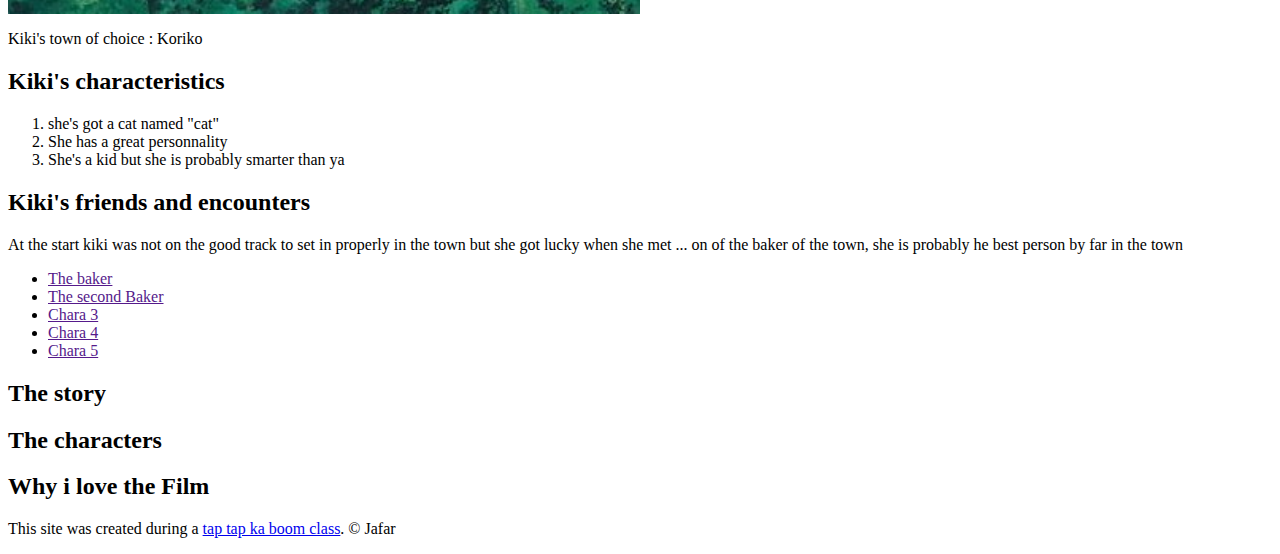
==== commit ca9fdcf5: "Added a fix scroll bar" ====
--- a/index.html
+++ b/index.html
@@ -7,10 +7,11 @@
       
    </head>
    <div class="sidenav">
-      <a href="#The_Making_Of_The_Film">About</a>
-      <a href="#">Services</a>
-      <a href="#">Clients</a>
-      <a href="#">Contact</a>
+      <a href="#The_Making_Of_The_Film">The making of the film</a>
+      <a href="#About_Kiki">About Kiki</a>
+      <a href="#The_Story">The story</a>
+      <a href="#The_Characters">The characters </a>
+      <a href="#Why_I_love_The_Film">Why i love the film</a>
     </div>
       <!-- header element -->
       <header>
@@ -22,32 +23,26 @@
       
          <!-- The list -->
          <h1>I don't know what to put here</h1>
-            <ol>
-               <li><a href="#The_Making_Of_The_Film">The making of the film</a></li>
-               <li><a href="#About_Kiki">About Kiki</a></li>
-               <li><a>The story</a></li>
-               <li><a>The characters</a></li>
-               <li><a>Why i love the film</a></li>
-            </ol>
-         <div class="audio-player">
-            <div class="icon-container">
-               <img src="Img/Music_Pic.jpg">
-                  <audio src="Music/OST.mp3"></audio>
-            </div>
-            <div class="controls">
-                  <button class="player-button">
-               <svg xmlns="http://www.w3.org/2000/svg" class="h-6 w-6" fill="none" viewBox="0 0 24 24" stroke="currentColor" stroke-width="2">
-                     <path stroke-linecap="round" stroke-linejoin="round" d="M14.752 11.168l-3.197-2.132A1 1 0 0010 9.87v4.263a1 1 0 001.555.832l3.197-2.132a1 1 0 000-1.664z" />
-                     <path stroke-linecap="round" stroke-linejoin="round" d="M21 12a9 9 0 11-18 0 9 9 0 0118 0z" />
-               </svg>
-                  </button>
-                  <input type="range" class="timeline" max="100" value="0">
-                  <button class="sound-button">
-                     <svg xmlns="http://www.w3.org/2000/svg" viewBox="0 0 20 20" fill="#3D3132">
-                 <path fill-rule="evenodd" d="M9.383 3.076A1 1 0 0110 4v12a1 1 0 01-1.707.707L4.586 13H2a1 1 0 01-1-1V8a1 1 0 011-1h2.586l3.707-3.707a1 1 0 011.09-.217zM14.657 2.929a1 1 0 011.414 0A9.972 9.972 0 0119 10a9.972 9.972 0 01-2.929 7.071 1 1 0 01-1.414-1.414A7.971 7.971 0 0017 10c0-2.21-.894-4.208-2.343-5.657a1 1 0 010-1.414zm-2.829 2.828a1 1 0 011.415 0A5.983 5.983 0 0115 10a5.984 5.984 0 01-1.757 4.243 1 1 0 01-1.415-1.415A3.984 3.984 0 0013 10a3.983 3.983 0 00-1.172-2.828 1 1 0 010-1.415z" clip-rule="evenodd" />
-               </svg>
-                   </button>
-            </div>
+            
+            <div class="audio-player">
+               <div class="icon-container">
+                  <img src="Img/Music_Pic.jpg">
+                     <audio src="Music/OST.mp3"></audio>
+               </div>
+               <div class="controls">
+                     <button class="player-button">
+                  <svg xmlns="http://www.w3.org/2000/svg" class="h-6 w-6" fill="none" viewBox="0 0 24 24" stroke="currentColor" stroke-width="2">
+                        <path stroke-linecap="round" stroke-linejoin="round" d="M14.752 11.168l-3.197-2.132A1 1 0 0010 9.87v4.263a1 1 0 001.555.832l3.197-2.132a1 1 0 000-1.664z" />
+                        <path stroke-linecap="round" stroke-linejoin="round" d="M21 12a9 9 0 11-18 0 9 9 0 0118 0z" />
+                  </svg>
+                     </button>
+                     <input type="range" class="timeline" max="100" value="0">
+                     <button class="sound-button">
+                        <svg xmlns="http://www.w3.org/2000/svg" viewBox="0 0 20 20" fill="#3D3132">
+                    <path fill-rule="evenodd" d="M9.383 3.076A1 1 0 0110 4v12a1 1 0 01-1.707.707L4.586 13H2a1 1 0 01-1-1V8a1 1 0 011-1h2.586l3.707-3.707a1 1 0 011.09-.217zM14.657 2.929a1 1 0 011.414 0A9.972 9.972 0 0119 10a9.972 9.972 0 01-2.929 7.071 1 1 0 01-1.414-1.414A7.971 7.971 0 0017 10c0-2.21-.894-4.208-2.343-5.657a1 1 0 010-1.414zm-2.829 2.828a1 1 0 011.415 0A5.983 5.983 0 0115 10a5.984 5.984 0 01-1.757 4.243 1 1 0 01-1.415-1.415A3.984 3.984 0 0013 10a3.983 3.983 0 00-1.172-2.828 1 1 0 010-1.415z" clip-rule="evenodd" />
+                  </svg>
+                      </button>
+               </div>
          </div>
          
          <h4></h4>
@@ -97,8 +92,19 @@
             <li><a href="" target="blank">Chara 4</a></li>
             <li><a href="" target="blank">Chara 5</a></li>
          </ul>
+      <div3>
+         <h2 id="The_Story">The story</h2>
+      </div3>
+
+      <div4>
+         <h2 id="The_Characters">The characters</h2>
+      </div4>
+      <div5>
+         <h2 id="Why_I_Love_The_Film">Why i love the Film</h2>
+      </div5>
+
       <main/>
-
+      
       <!-- Footer element -->
       <footer>
          <p>This site was created during a <a href="https://taptapkabomm.com">tap tap ka boom class</a>. &copy; Jafar </p>
@@ -116,3 +122,4 @@
       <script src="JavaScript/Anime.js"></script>
    </body>
 </html
+
